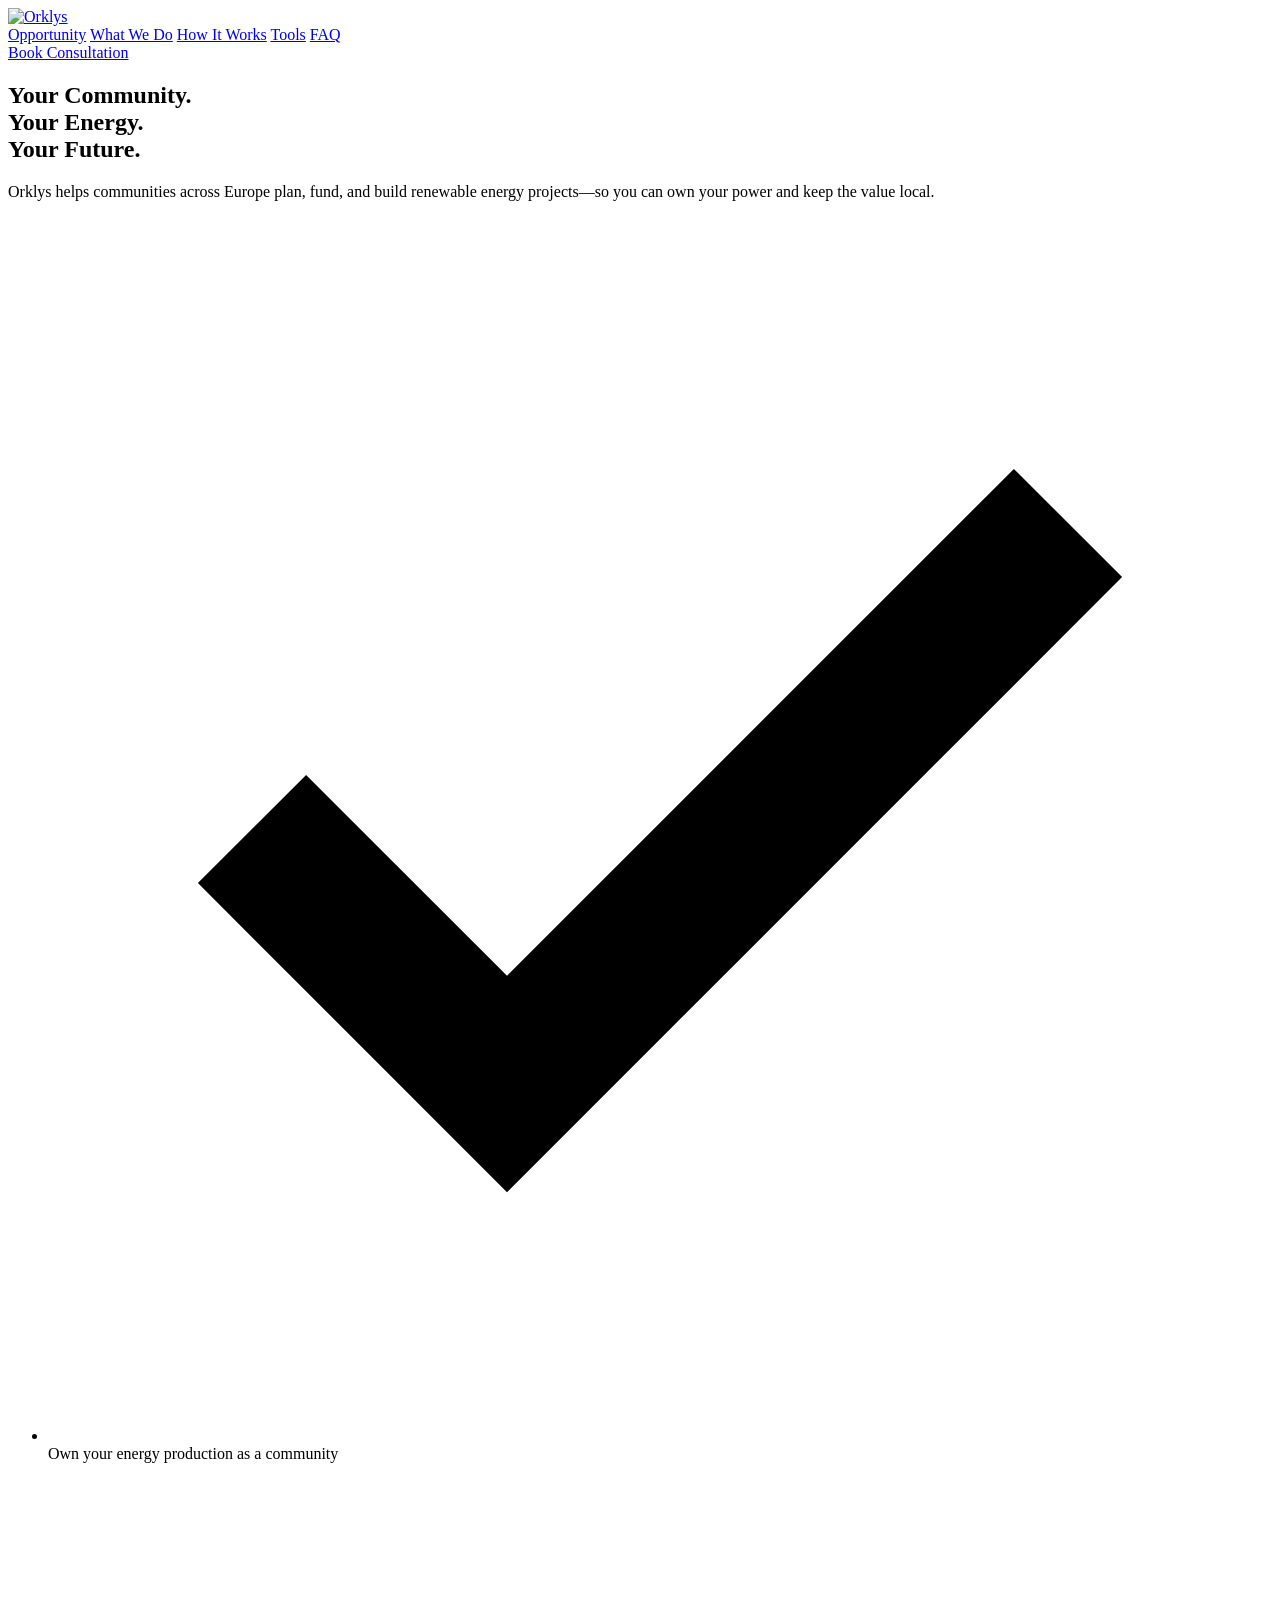
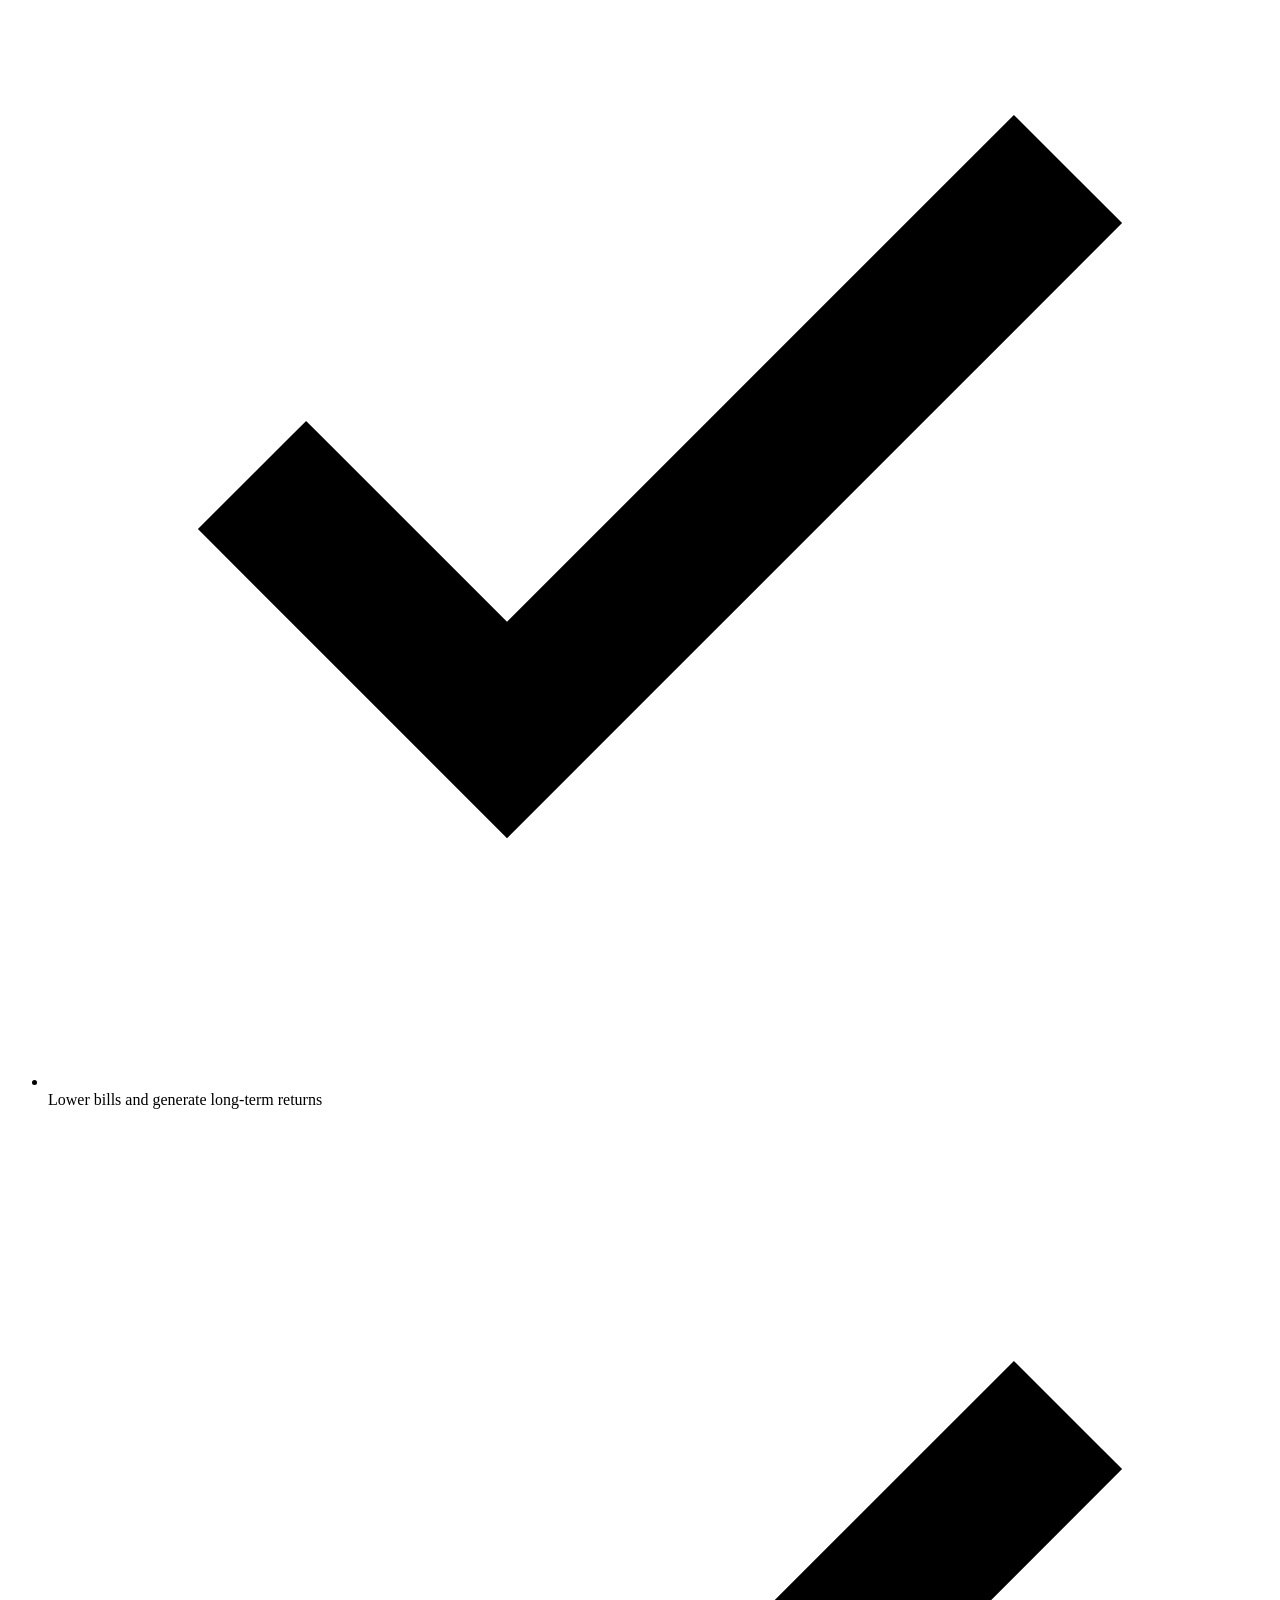
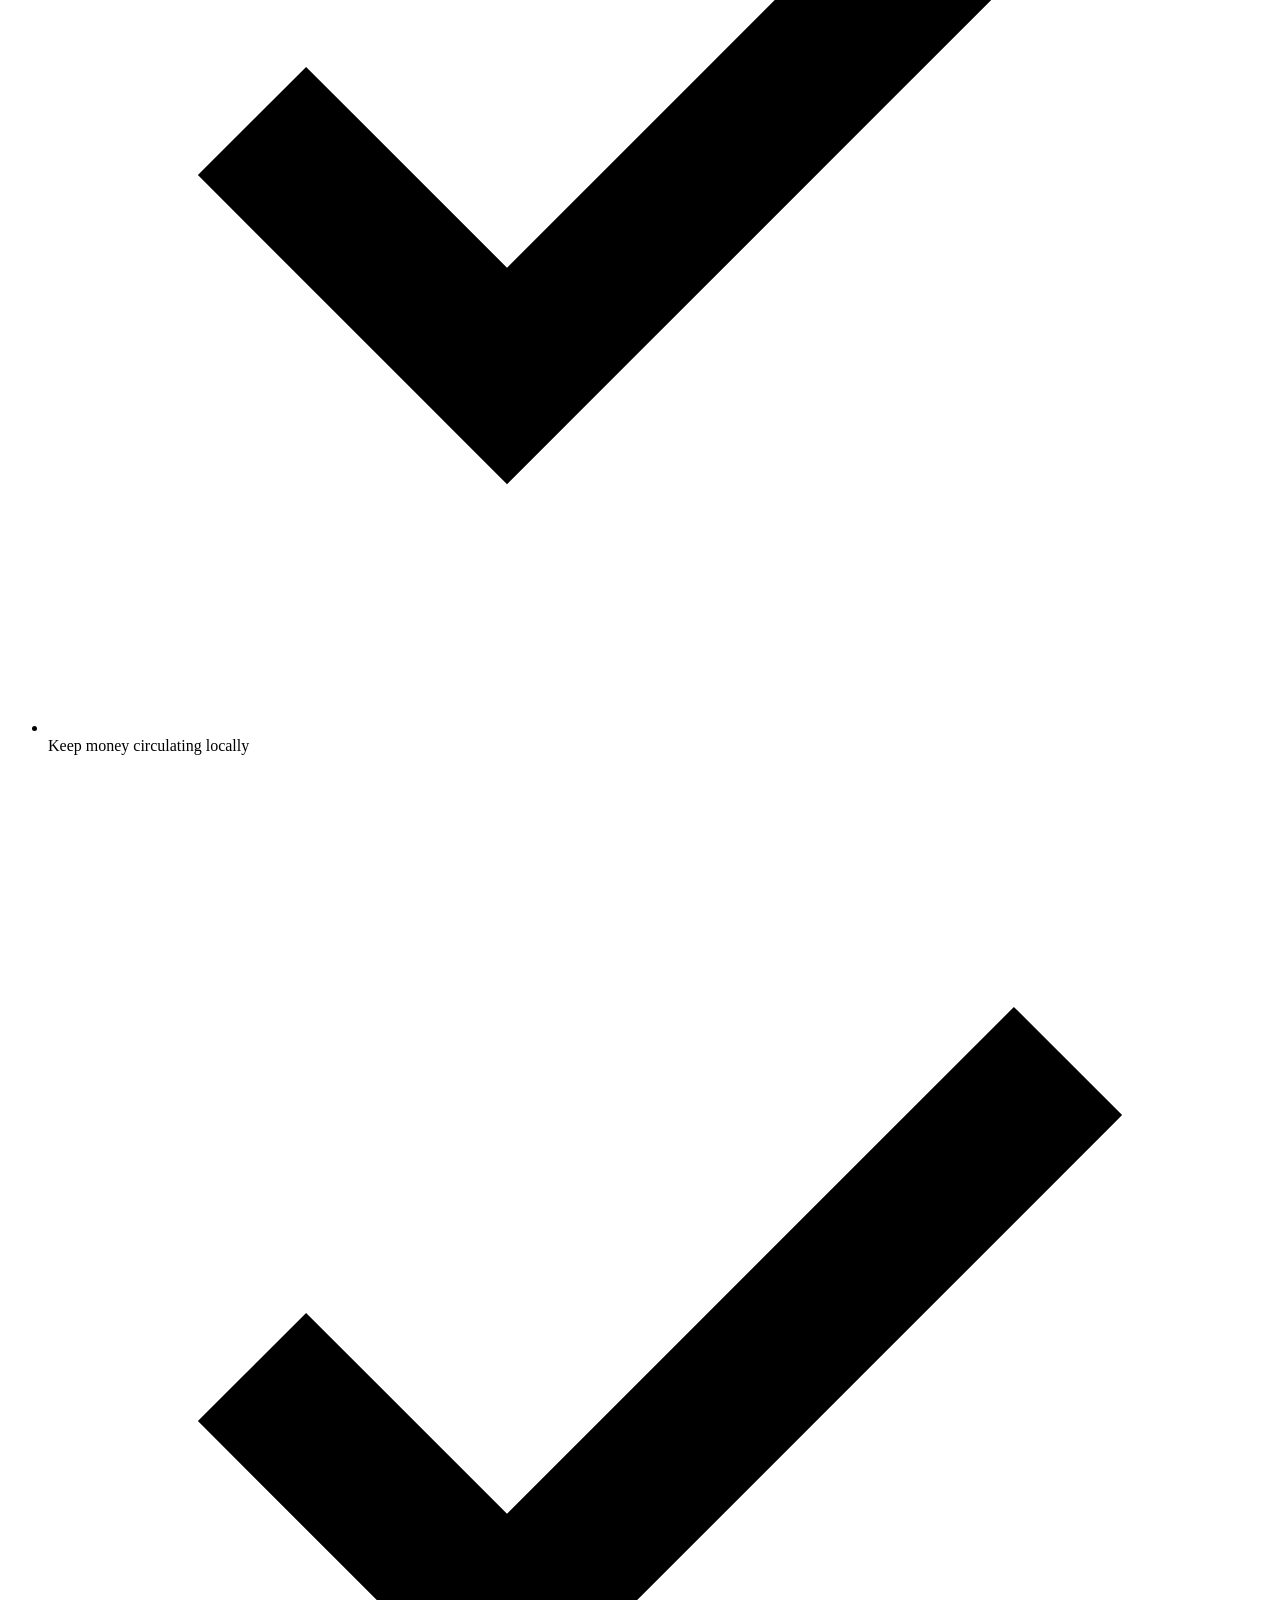
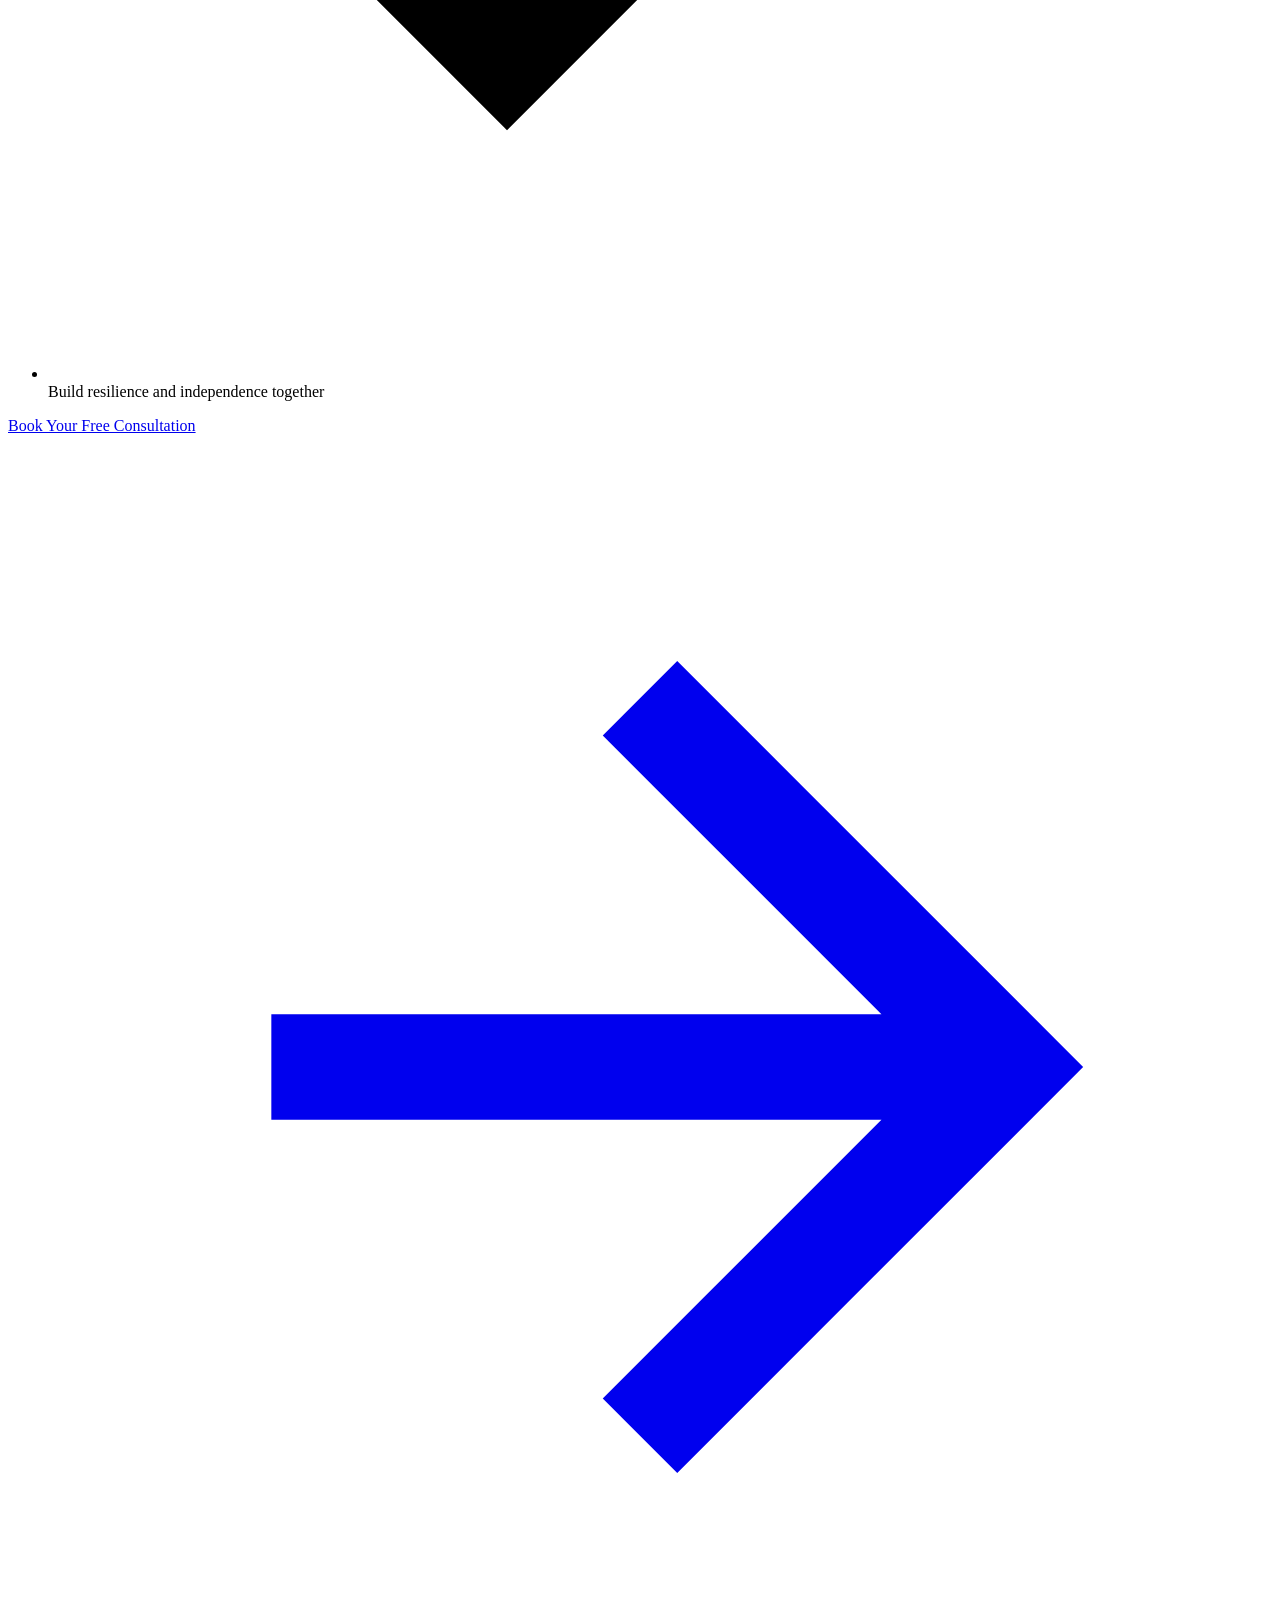
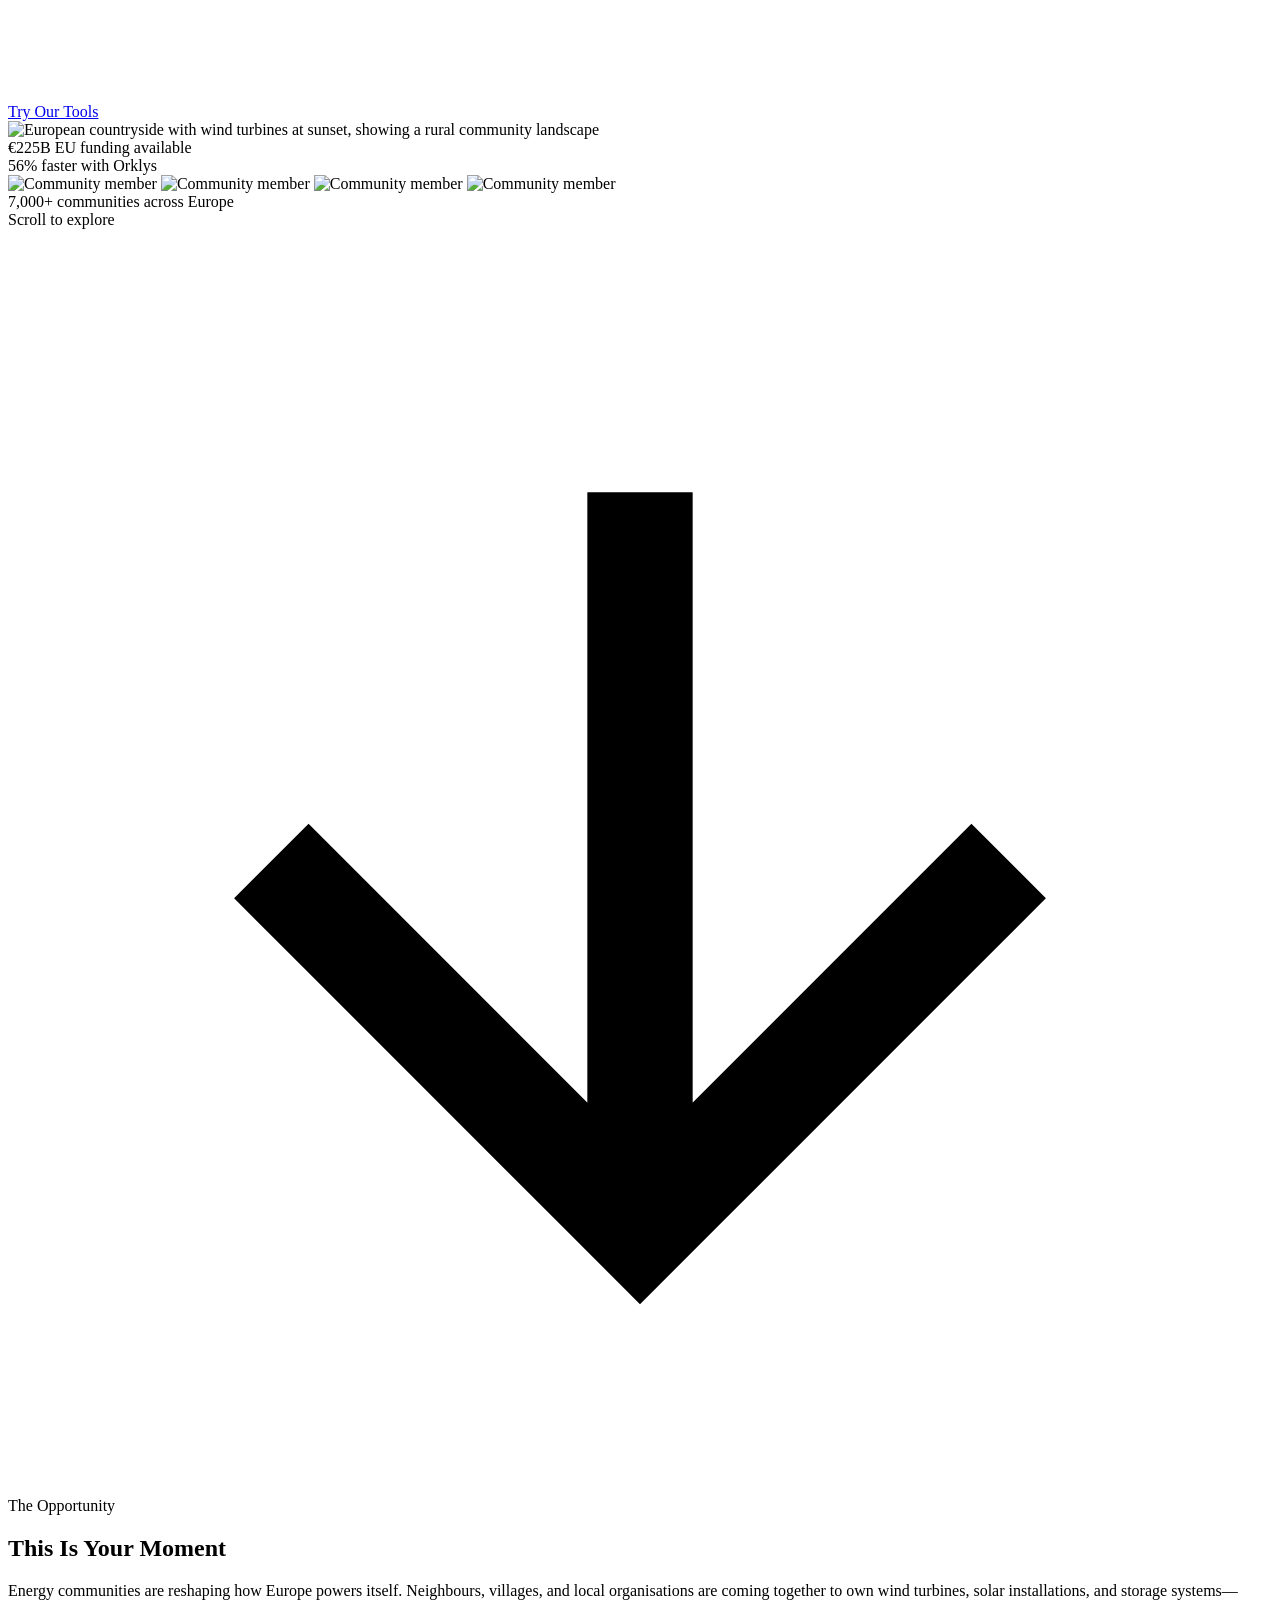
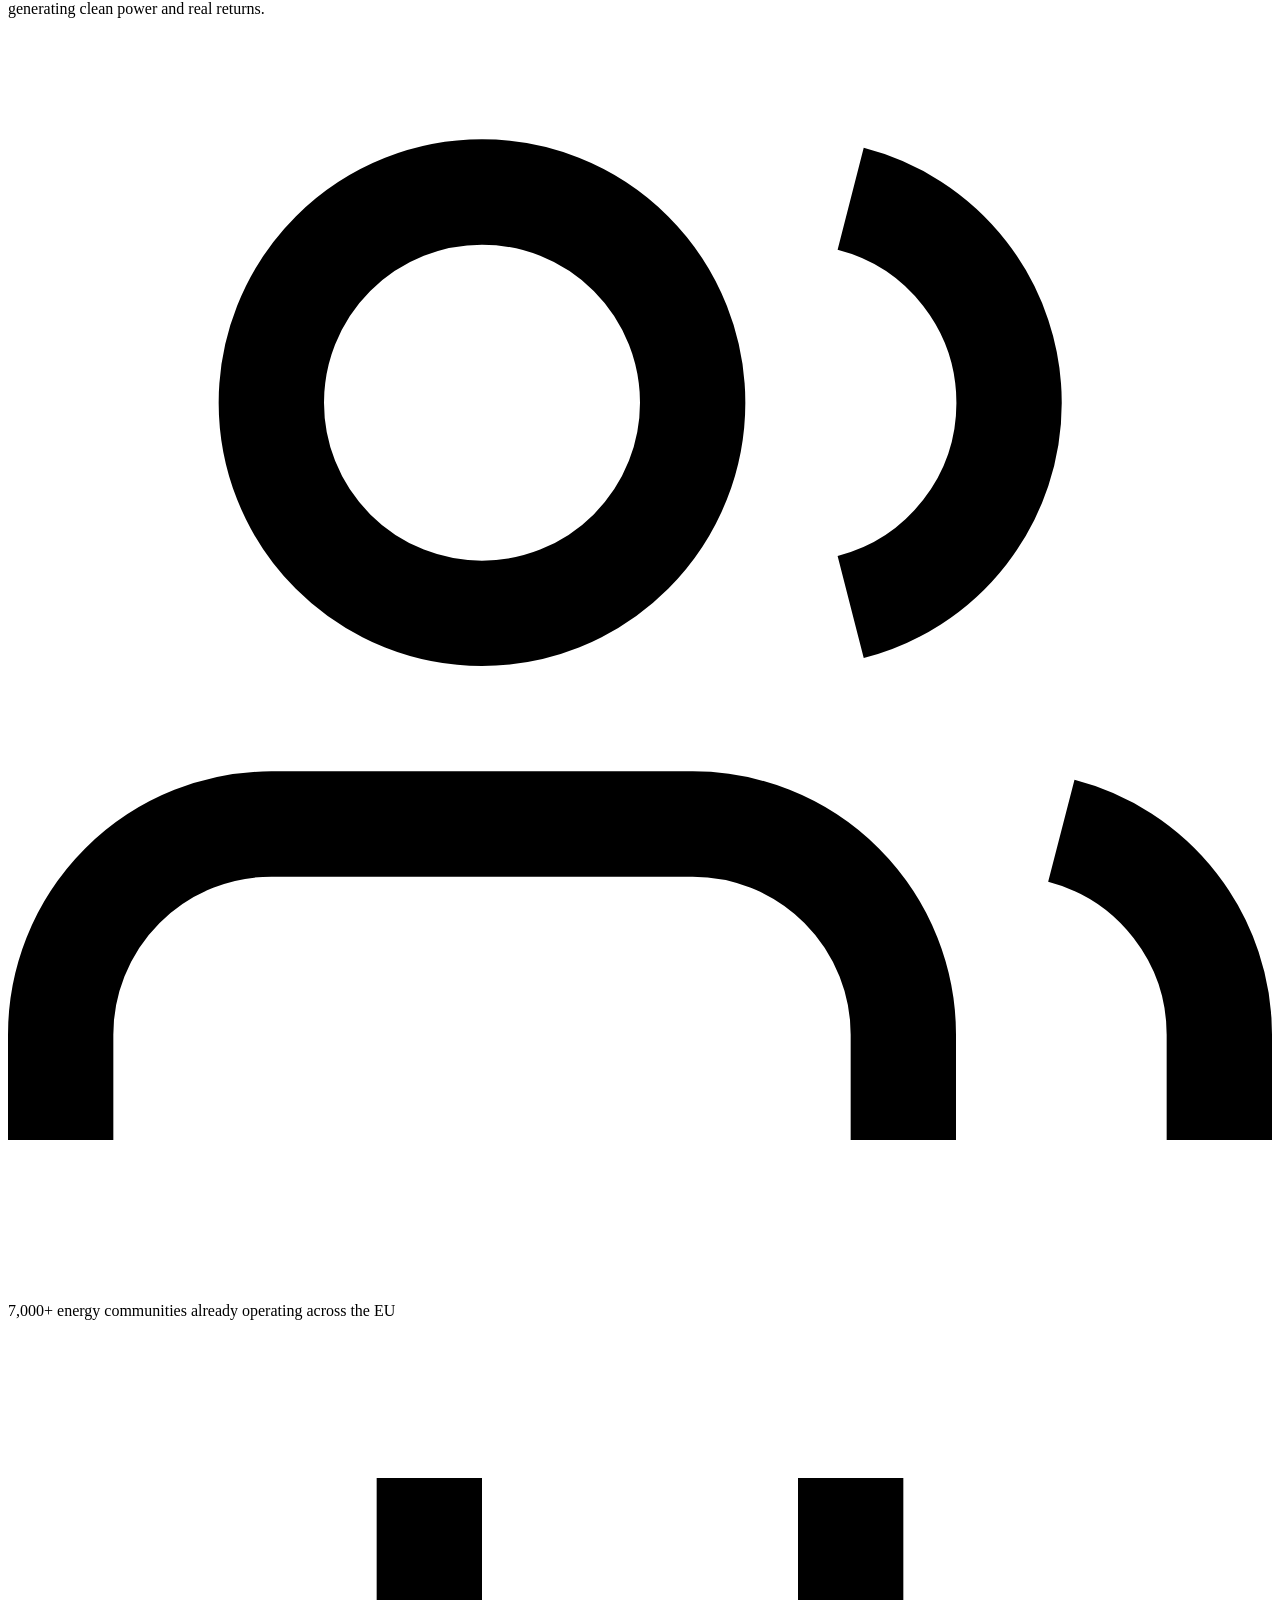
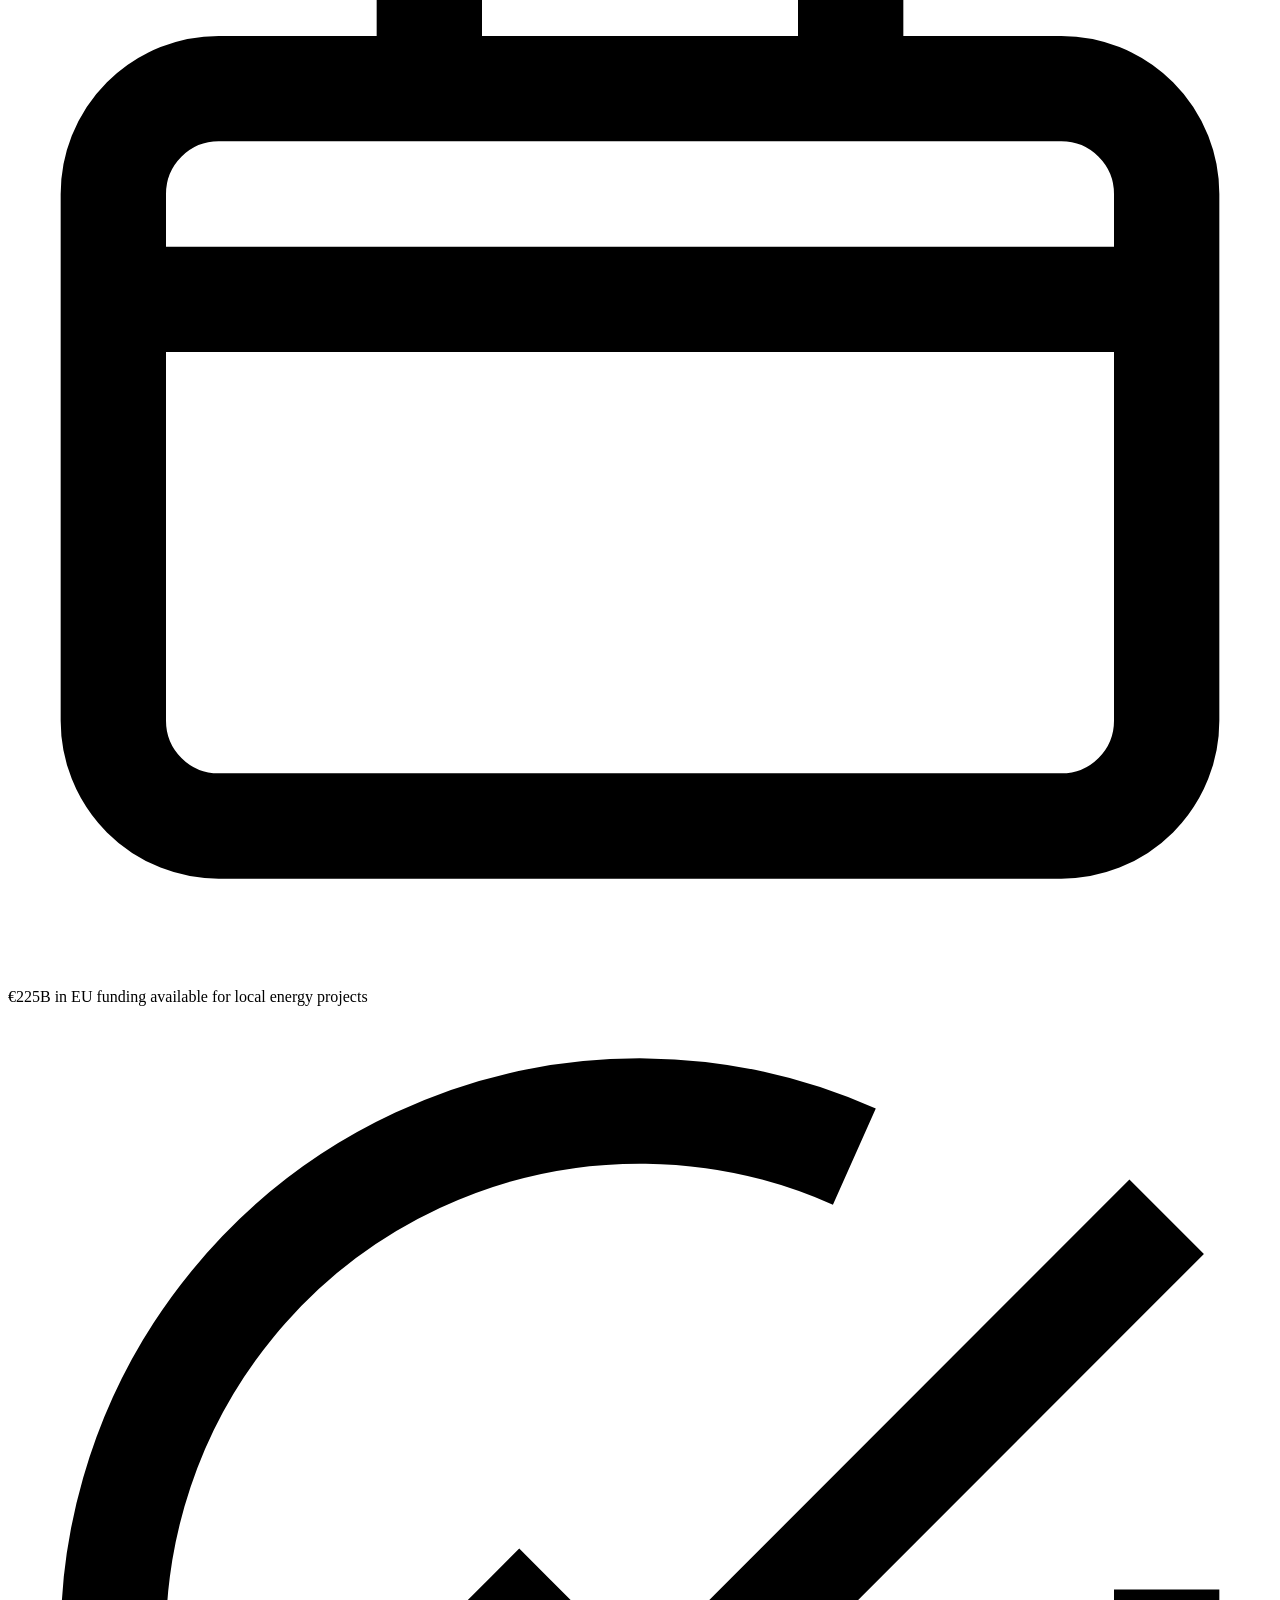
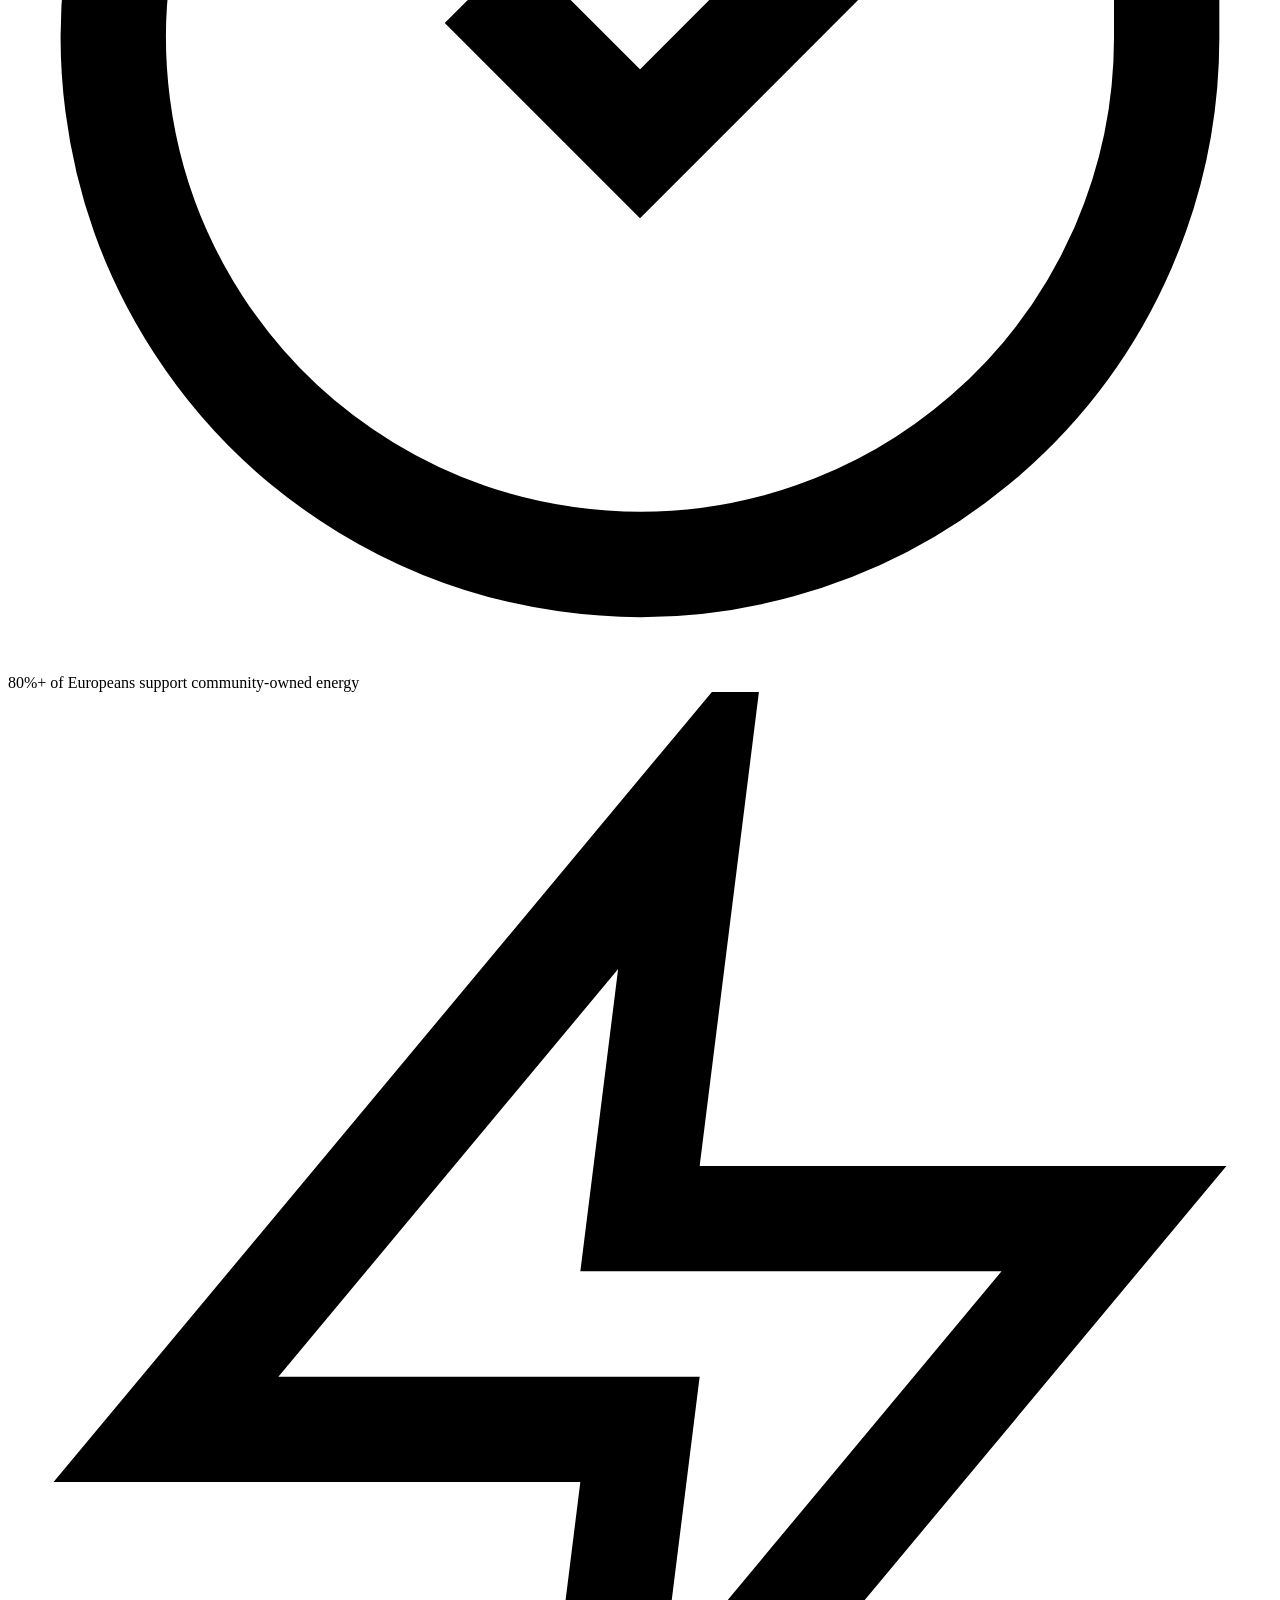
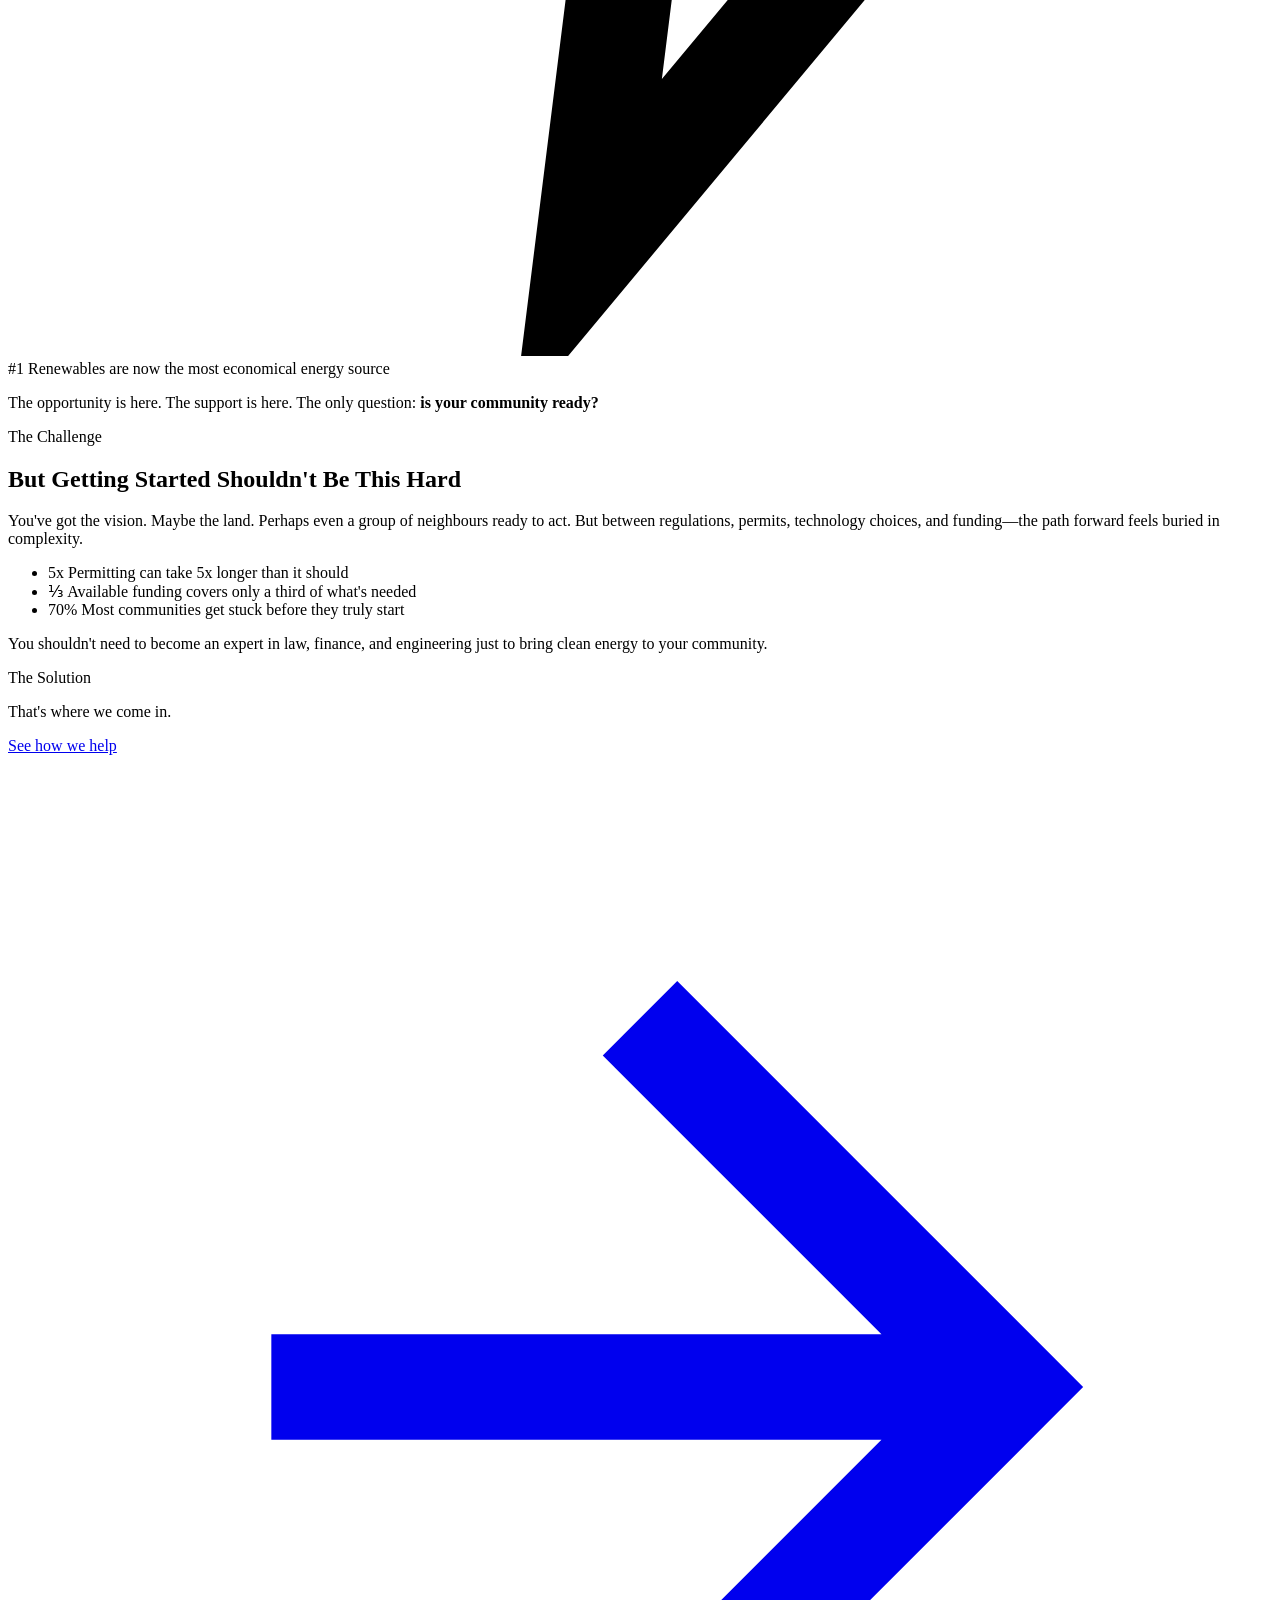
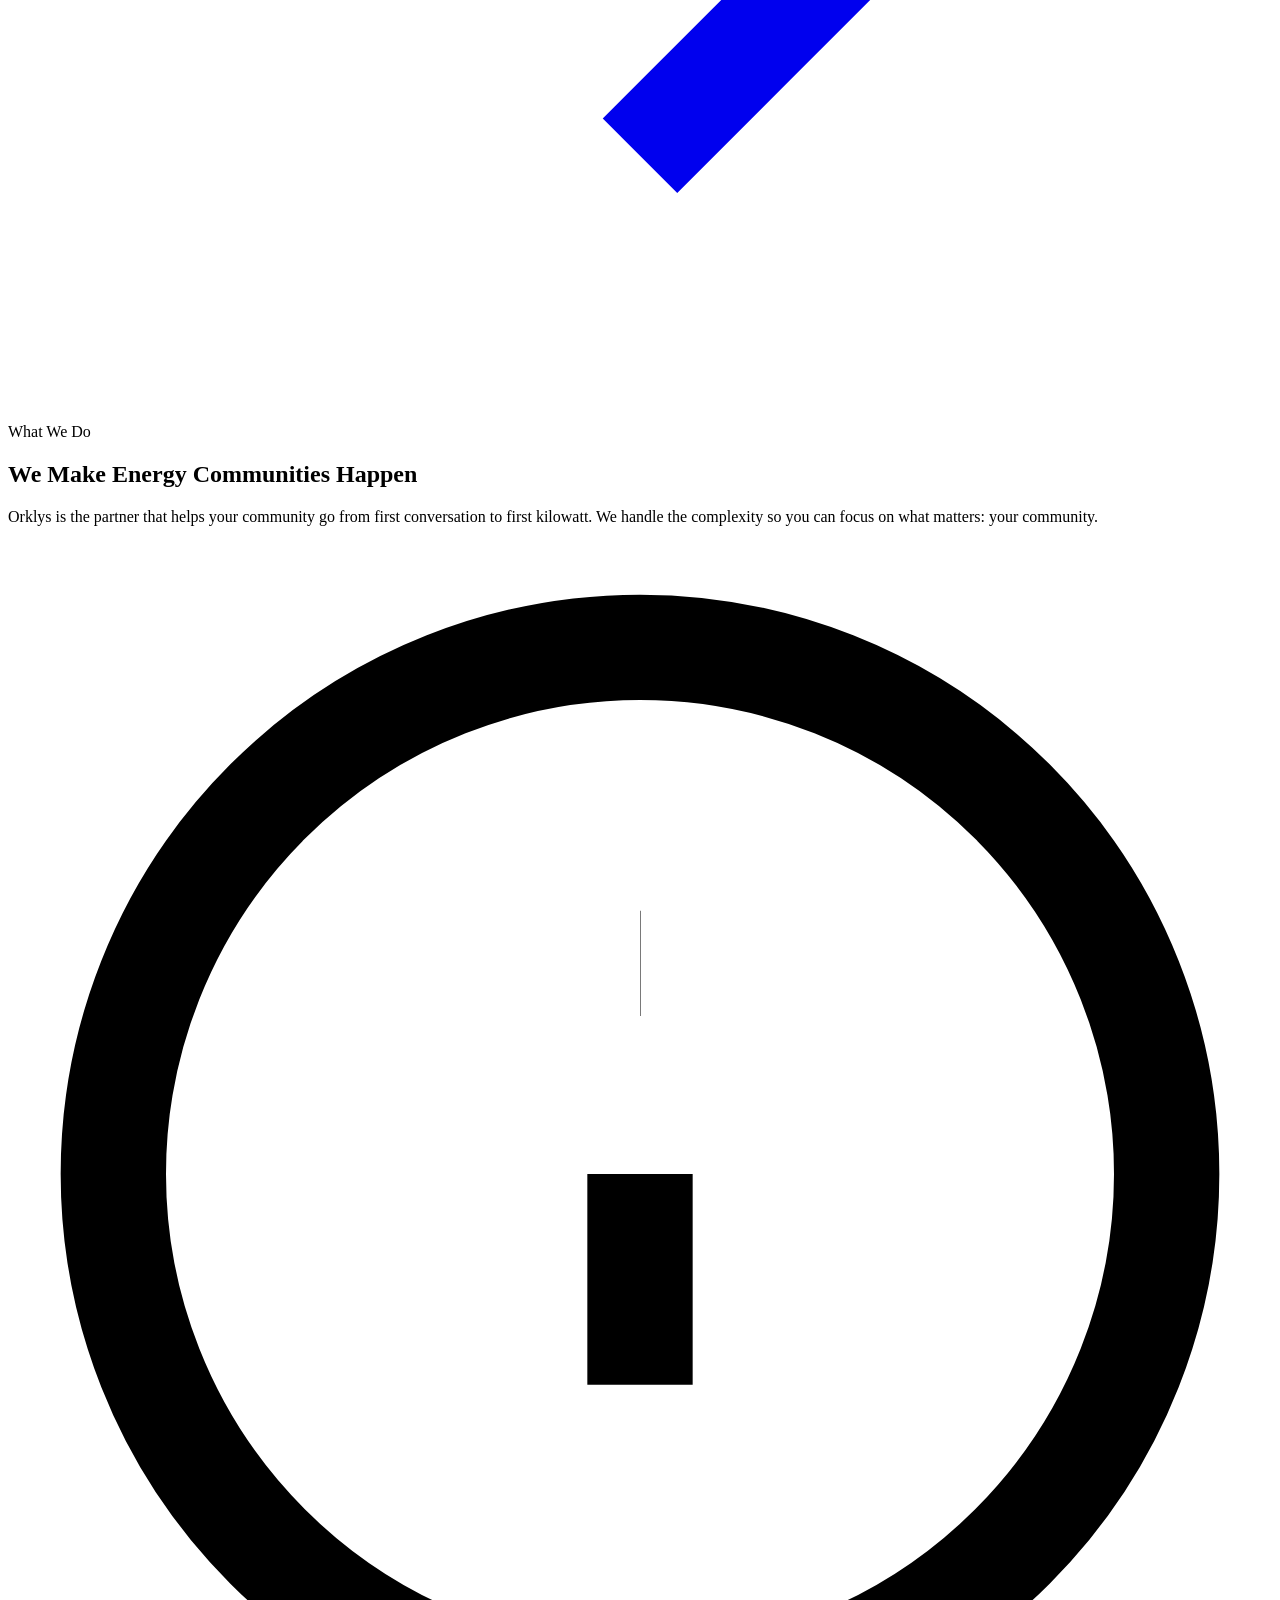
==== pages/orklys-com-v2/index.html @ ffc35c26 "Added the better hero image" ====
<!DOCTYPE html>
<html lang="en">
  <head>
    <meta charset="UTF-8" />
    <meta name="viewport" content="width=device-width, initial-scale=1.0" />
    <title>Orklys | Your Community. Your Energy. Your Future.</title>
    <meta
      name="description"
      content="Orklys helps communities across Europe plan, fund, and build renewable energy projects—so you can own your power and keep the value local."
    />
    <link rel="stylesheet" href="style.css" />
    <link rel="preconnect" href="https://fonts.googleapis.com" />
    <link rel="preconnect" href="https://fonts.gstatic.com" crossorigin />
    <link
      href="https://fonts.googleapis.com/css2?family=Space+Grotesk:wght@400;500;600;700&family=DM+Sans:wght@400;500;600;700&display=swap"
      rel="stylesheet"
    />
  </head>
  <body>
    <!-- Navigation -->
    <nav class="nav">
      <div class="nav-container">
        <a href="#" class="nav-logo">
          <img src="assets/orklys-logo.svg" alt="Orklys" class="logo-image" />
        </a>
        <div class="nav-links">
          <a href="#opportunity">Opportunity</a>
          <a href="#what-we-do">What We Do</a>
          <a href="#journey">How It Works</a>
          <a href="#tools">Tools</a>
          <a href="#faq">FAQ</a>
        </div>
        <a href="#contact" class="nav-cta">Book Consultation</a>
      </div>
    </nav>

    <!-- Hero Section -->
    <section class="hero">
      <div class="hero-container">
        <div class="hero-content">
          <h1 class="hero-title">
            Your Community.<br />
            Your Energy.<br />
            <span class="title-accent">Your Future.</span>
          </h1>

          <p class="hero-subtitle">
            Orklys helps communities across Europe plan, fund, and build
            renewable energy projects—so you can own your power and keep the
            value local.
          </p>

          <ul class="hero-benefits">
            <li>
              <svg
                class="check-icon"
                viewBox="0 0 24 24"
                fill="none"
                stroke="currentColor"
                stroke-width="3"
              >
                <polyline points="20 6 9 17 4 12" />
              </svg>
              Own your energy production as a community
            </li>
            <li>
              <svg
                class="check-icon"
                viewBox="0 0 24 24"
                fill="none"
                stroke="currentColor"
                stroke-width="3"
              >
                <polyline points="20 6 9 17 4 12" />
              </svg>
              Lower bills and generate long-term returns
            </li>
            <li>
              <svg
                class="check-icon"
                viewBox="0 0 24 24"
                fill="none"
                stroke="currentColor"
                stroke-width="3"
              >
                <polyline points="20 6 9 17 4 12" />
              </svg>
              Keep money circulating locally
            </li>
            <li>
              <svg
                class="check-icon"
                viewBox="0 0 24 24"
                fill="none"
                stroke="currentColor"
                stroke-width="3"
              >
                <polyline points="20 6 9 17 4 12" />
              </svg>
              Build resilience and independence together
            </li>
          </ul>

          <div class="hero-ctas">
            <a href="#contact" class="btn btn-primary">
              Book Your Free Consultation
              <svg
                class="btn-arrow"
                viewBox="0 0 24 24"
                fill="none"
                stroke="currentColor"
                stroke-width="2"
              >
                <path d="M5 12h14M12 5l7 7-7 7" />
              </svg>
            </a>
            <a href="#tools" class="btn btn-outline">Try Our Tools</a>
          </div>
        </div>

        <div class="hero-visual">
          <div class="hero-image-wrapper">
            <img
              src="https://images.unsplash.com/photo-1732755736478-b707bbdac6b3?w=600&h=400&fit=crop"
              alt="European countryside with wind turbines at sunset, showing a rural community landscape"
              class="hero-image"
            />
            <div class="hero-image-overlay"></div>
          </div>
          <div class="floating-stat floating-stat-1">
            <span class="floating-stat-value">€225B</span>
            <span class="floating-stat-label">EU funding available</span>
          </div>
          <div class="floating-stat floating-stat-2">
            <span class="floating-stat-value">56%</span>
            <span class="floating-stat-label">faster with Orklys</span>
          </div>
          <div class="supporter-badge">
            <div class="avatar-stack">
              <img
                src="https://images.unsplash.com/photo-1507003211169-0a1dd7228f2d?w=100&h=100&fit=crop&crop=face"
                alt="Community member"
                class="avatar"
              />
              <img
                src="https://images.unsplash.com/photo-1494790108377-be9c29b29330?w=100&h=100&fit=crop&crop=face"
                alt="Community member"
                class="avatar"
              />
              <img
                src="https://images.unsplash.com/photo-1500648767791-00dcc994a43e?w=100&h=100&fit=crop&crop=face"
                alt="Community member"
                class="avatar"
              />
              <img
                src="https://images.unsplash.com/photo-1438761681033-6461ffad8d80?w=100&h=100&fit=crop&crop=face"
                alt="Community member"
                class="avatar"
              />
            </div>
            <span class="supporter-count"
              ><span class="supporter-count-number">7,000+</span> communities
              across Europe</span
            >
          </div>
        </div>
      </div>
      <div class="hero-scroll-indicator">
        <span>Scroll to explore</span>
        <svg
          viewBox="0 0 24 24"
          fill="none"
          stroke="currentColor"
          stroke-width="2"
        >
          <path d="M12 5v14M5 12l7 7 7-7" />
        </svg>
      </div>
    </section>

    <!-- The Opportunity Section -->
    <section class="opportunity" id="opportunity">
      <div class="section-container">
        <div class="opportunity-content">
          <span class="section-badge">The Opportunity</span>
          <h2 class="section-title">This Is Your Moment</h2>
          <p class="section-intro">
            Energy communities are reshaping how Europe powers itself.
            Neighbours, villages, and local organisations are coming together to
            own wind turbines, solar installations, and storage
            systems—generating clean power and real returns.
          </p>
        </div>

        <div class="stats-grid">
          <div class="stat-card">
            <div class="stat-icon">
              <svg
                viewBox="0 0 24 24"
                fill="none"
                stroke="currentColor"
                stroke-width="2"
              >
                <path d="M17 21v-2a4 4 0 00-4-4H5a4 4 0 00-4 4v2" />
                <circle cx="9" cy="7" r="4" />
                <path d="M23 21v-2a4 4 0 00-3-3.87M16 3.13a4 4 0 010 7.75" />
              </svg>
            </div>
            <span class="stat-value">7,000+</span>
            <span class="stat-label"
              >energy communities already operating across the EU</span
            >
          </div>
          <div class="stat-card">
            <div class="stat-icon">
              <svg
                viewBox="0 0 24 24"
                fill="none"
                stroke="currentColor"
                stroke-width="2"
              >
                <rect x="2" y="7" width="20" height="14" rx="2" ry="2" />
                <path d="M16 3v4M8 3v4M2 11h20" />
              </svg>
            </div>
            <span class="stat-value">€225B</span>
            <span class="stat-label"
              >in EU funding available for local energy projects</span
            >
          </div>
          <div class="stat-card">
            <div class="stat-icon">
              <svg
                viewBox="0 0 24 24"
                fill="none"
                stroke="currentColor"
                stroke-width="2"
              >
                <path d="M22 11.08V12a10 10 0 11-5.93-9.14" />
                <polyline points="22 4 12 14.01 9 11.01" />
              </svg>
            </div>
            <span class="stat-value">80%+</span>
            <span class="stat-label"
              >of Europeans support community-owned energy</span
            >
          </div>
          <div class="stat-card">
            <div class="stat-icon">
              <svg
                viewBox="0 0 24 24"
                fill="none"
                stroke="currentColor"
                stroke-width="2"
              >
                <path d="M13 2L3 14h9l-1 8 10-12h-9l1-8z" />
              </svg>
            </div>
            <span class="stat-value">#1</span>
            <span class="stat-label"
              >Renewables are now the most economical energy source</span
            >
          </div>
        </div>

        <p class="opportunity-closing">
          The opportunity is here. The support is here. The only question:
          <strong>is your community ready?</strong>
        </p>
      </div>
    </section>

    <!-- The Challenge Section -->
    <section class="challenge">
      <div class="section-container">
        <div class="challenge-layout">
          <div class="challenge-content">
            <span class="section-badge section-badge-dark">The Challenge</span>
            <h2 class="section-title">
              But Getting Started Shouldn't Be This Hard
            </h2>
            <p class="challenge-intro">
              You've got the vision. Maybe the land. Perhaps even a group of
              neighbours ready to act. But between regulations, permits,
              technology choices, and funding—the path forward feels buried in
              complexity.
            </p>

            <ul class="challenge-list">
              <li>
                <span class="challenge-number">5x</span>
                <span class="challenge-text"
                  >Permitting can take 5x longer than it should</span
                >
              </li>
              <li>
                <span class="challenge-number">⅓</span>
                <span class="challenge-text"
                  >Available funding covers only a third of what's needed</span
                >
              </li>
              <li>
                <span class="challenge-number">70%</span>
                <span class="challenge-text"
                  >Most communities get stuck before they truly start</span
                >
              </li>
            </ul>

            <p class="challenge-empathy">
              You shouldn't need to become an expert in law, finance, and
              engineering just to bring clean energy to your community.
            </p>
          </div>

          <div class="challenge-visual">
            <div class="challenge-card">
              <div class="challenge-card-header">
                <span class="challenge-card-label">The Solution</span>
              </div>
              <p class="challenge-card-text">That's where we come in.</p>
              <a href="#what-we-do" class="btn btn-primary btn-small">
                See how we help
                <svg
                  class="btn-arrow"
                  viewBox="0 0 24 24"
                  fill="none"
                  stroke="currentColor"
                  stroke-width="2"
                >
                  <path d="M5 12h14M12 5l7 7-7 7" />
                </svg>
              </a>
            </div>
          </div>
        </div>
      </div>
    </section>

    <!-- What We Do Section -->
    <section class="what-we-do" id="what-we-do">
      <div class="section-container">
        <div class="section-header">
          <span class="section-badge">What We Do</span>
          <h2 class="section-title">We Make Energy Communities Happen</h2>
          <p class="section-intro">
            Orklys is the partner that helps your community go from first
            conversation to first kilowatt. We handle the complexity so you can
            focus on what matters: your community.
          </p>
        </div>

        <div class="value-grid">
          <div class="value-card value-card-featured">
            <div class="value-icon">
              <svg
                viewBox="0 0 24 24"
                fill="none"
                stroke="currentColor"
                stroke-width="2"
              >
                <circle cx="12" cy="12" r="10" />
                <path d="M12 16v-4M12 8h.01" />
              </svg>
            </div>
            <h3 class="value-title">Clarity</h3>
            <p class="value-description">
              Understand what's possible, what it costs, and what steps to
              take—without guesswork.
            </p>
          </div>

          <div class="value-card">
            <div class="value-icon">
              <svg
                viewBox="0 0 24 24"
                fill="none"
                stroke="currentColor"
                stroke-width="2"
              >
                <circle cx="12" cy="12" r="10" />
                <polyline points="12 6 12 12 16 14" />
              </svg>
            </div>
            <h3 class="value-title">Speed</h3>
            <p class="value-description">
              Move from plans to production <strong>56% faster</strong> with
              tools built specifically for energy communities.
            </p>
          </div>

          <div class="value-card">
            <div class="value-icon">
              <svg
                viewBox="0 0 24 24"
                fill="none"
                stroke="currentColor"
                stroke-width="2"
              >
                <rect x="2" y="4" width="20" height="16" rx="2" />
                <path d="M2 10h20" />
                <path d="M12 4v16" />
              </svg>
            </div>
            <h3 class="value-title">Funding Access</h3>
            <p class="value-description">
              Connect with grants, community investors, and financing options
              matched to your project.
            </p>
          </div>

          <div class="value-card">
            <div class="value-icon">
              <svg
                viewBox="0 0 24 24"
                fill="none"
                stroke="currentColor"
                stroke-width="2"
              >
                <path d="M17 21v-2a4 4 0 00-4-4H5a4 4 0 00-4 4v2" />
                <circle cx="9" cy="7" r="4" />
                <path d="M23 21v-2a4 4 0 00-3-3.87" />
                <path d="M16 3.13a4 4 0 010 7.75" />
              </svg>
            </div>
            <h3 class="value-title">Expert Guidance</h3>
            <p class="value-description">
              Work with specialists who've helped communities across Europe
              succeed—from planning through operation.
            </p>
          </div>

          <div class="value-card">
            <div class="value-icon">
              <svg
                viewBox="0 0 24 24"
                fill="none"
                stroke="currentColor"
                stroke-width="2"
              >
                <path d="M12 22s8-4 8-10V5l-8-3-8 3v7c0 6 8 10 8 10z" />
              </svg>
            </div>
            <h3 class="value-title">Independence</h3>
            <p class="value-description">
              Honest, independent advice. No hidden agendas. We recommend what's
              right for your project.
            </p>
          </div>
        </div>
      </div>
    </section>

    <!-- The Journey Section -->
    <section class="journey" id="journey">
      <div class="section-container">
        <div class="section-header">
          <span class="section-badge">The Journey</span>
          <h2 class="section-title">From First Idea to First Kilowatt</h2>
          <p class="section-intro">
            We guide you through every stage of building your energy community.
          </p>
        </div>

        <div class="journey-steps">
          <div class="journey-step">
            <div class="step-number">1</div>
            <div class="step-content">
              <h3 class="step-title">Define Your Vision</h3>
              <p class="step-description">
                What does energy independence look like for your community? We
                help you set clear goals and understand what's achievable.
              </p>
            </div>
          </div>

          <div class="journey-step">
            <div class="step-number">2</div>
            <div class="step-content">
              <h3 class="step-title">Design Your Project</h3>
              <p class="step-description">
                Find the right location, technology, and size. Our tools analyse
                30+ datasets to find what works for your specific situation.
              </p>
            </div>
          </div>

          <div class="journey-step">
            <div class="step-number">3</div>
            <div class="step-content">
              <h3 class="step-title">Get Legally Ready</h3>
              <p class="step-description">
                Navigate regulations with country-specific guidance. Set up the
                right structure with templates and expert support.
              </p>
            </div>
          </div>

          <div class="journey-step">
            <div class="step-number">4</div>
            <div class="step-content">
              <h3 class="step-title">Secure Funding</h3>
              <p class="step-description">
                Access grants, attract community investors, and structure
                financing. We connect you with the right sources.
              </p>
            </div>
          </div>

          <div class="journey-step">
            <div class="step-number">5</div>
            <div class="step-content">
              <h3 class="step-title">Build It</h3>
              <p class="step-description">
                Coordinate construction with trusted partners. We support you
                through installation and commissioning.
              </p>
            </div>
          </div>

          <div class="journey-step">
            <div class="step-number">6</div>
            <div class="step-content">
              <h3 class="step-title">Share the Rewards</h3>
              <p class="step-description">
                Start generating power, reducing costs, and creating value that
                stays in your community.
              </p>
            </div>
          </div>
        </div>
      </div>
    </section>

    <!-- Tools Section -->
    <section class="tools" id="tools">
      <div class="section-container">
        <div class="section-header">
          <span class="section-badge">Get Started Today</span>
          <h2 class="section-title">Free Tools to Explore Right Now</h2>
          <p class="section-intro">
            Don't wait for a meeting. Start getting answers today.
          </p>
        </div>

        <div class="tools-grid">
          <div class="tool-card">
            <div class="tool-icon">
              <svg
                viewBox="0 0 24 24"
                fill="none"
                stroke="currentColor"
                stroke-width="2"
              >
                <path
                  d="M14 2H6a2 2 0 00-2 2v16a2 2 0 002 2h12a2 2 0 002-2V8z"
                />
                <polyline points="14 2 14 8 20 8" />
                <line x1="16" y1="13" x2="8" y2="13" />
                <line x1="16" y1="17" x2="8" y2="17" />
                <polyline points="10 9 9 9 8 9" />
              </svg>
            </div>
            <h3 class="tool-title">Legal Agent</h3>
            <p class="tool-description">
              Questions about regulations, structures, or compliance? Get
              instant, country-specific answers.
            </p>
            <a href="#" class="tool-link">
              Ask a question
              <svg
                viewBox="0 0 24 24"
                fill="none"
                stroke="currentColor"
                stroke-width="2"
              >
                <path d="M5 12h14M12 5l7 7-7 7" />
              </svg>
            </a>
          </div>

          <div class="tool-card">
            <div class="tool-icon">
              <svg
                viewBox="0 0 24 24"
                fill="none"
                stroke="currentColor"
                stroke-width="2"
              >
                <path d="M21 10c0 7-9 13-9 13s-9-6-9-13a9 9 0 0118 0z" />
                <circle cx="12" cy="10" r="3" />
              </svg>
            </div>
            <h3 class="tool-title">Location Finder</h3>
            <p class="tool-description">
              Wondering where to build? Discover optimal sites using verified
              datasets for your region.
            </p>
            <a href="#" class="tool-link">
              Find locations
              <svg
                viewBox="0 0 24 24"
                fill="none"
                stroke="currentColor"
                stroke-width="2"
              >
                <path d="M5 12h14M12 5l7 7-7 7" />
              </svg>
            </a>
          </div>

          <div class="tool-card">
            <div class="tool-icon">
              <svg
                viewBox="0 0 24 24"
                fill="none"
                stroke="currentColor"
                stroke-width="2"
              >
                <path
                  d="M21 15a2 2 0 01-2 2H7l-4 4V5a2 2 0 012-2h14a2 2 0 012 2z"
                />
              </svg>
            </div>
            <h3 class="tool-title">Project Consultant</h3>
            <p class="tool-description">
              Have an idea but not sure where to start? Get a structured plan,
              step by step.
            </p>
            <a href="#" class="tool-link">
              Start your project
              <svg
                viewBox="0 0 24 24"
                fill="none"
                stroke="currentColor"
                stroke-width="2"
              >
                <path d="M5 12h14M12 5l7 7-7 7" />
              </svg>
            </a>
          </div>
        </div>
      </div>
    </section>

    <!-- Success Story Section -->
    <section class="success-story">
      <div class="section-container">
        <div class="story-layout">
          <div class="story-image">
            <img
              src="https://images.unsplash.com/photo-1548337138-e87d889cc369?w=800&h=600&fit=crop"
              alt="Danish coastal town with wind turbines"
            />
            <div class="story-location">
              <svg
                viewBox="0 0 24 24"
                fill="none"
                stroke="currentColor"
                stroke-width="2"
              >
                <path d="M21 10c0 7-9 13-9 13s-9-6-9-13a9 9 0 0118 0z" />
                <circle cx="12" cy="10" r="3" />
              </svg>
              Thyboron, Denmark
            </div>
          </div>

          <div class="story-content">
            <span class="section-badge section-badge-light">Success Story</span>
            <h2 class="story-title">What's Possible When Communities Lead</h2>

            <p class="story-text">
              In a small coastal town of 2,800 people, neighbours came together
              with a bold idea: build one of Europe's largest community-owned
              wind turbines.
            </p>

            <div class="story-stats">
              <div class="story-stat">
                <span class="story-stat-value">€22.8M</span>
                <span class="story-stat-label">raised locally</span>
              </div>
              <div class="story-stat">
                <span class="story-stat-value">15 MW</span>
                <span class="story-stat-label">turbine capacity</span>
              </div>
              <div class="story-stat">
                <span class="story-stat-value">5</span>
                <span class="story-stat-label">successful projects</span>
              </div>
            </div>

            <p class="story-text">
              The energy they generate? It stays in Thyboron. The returns? They
              go to the people who live there.
            </p>

            <p class="story-closing">
              This is what happens when a community decides to own its energy
              future.
            </p>
          </div>
        </div>
      </div>
    </section>

    <!-- Why Orklys Section -->
    <section class="why-orklys" id="why">
      <div class="section-container">
        <div class="section-header">
          <span class="section-badge">Why Orklys</span>
          <h2 class="section-title">Why Communities Work With Us</h2>
        </div>

        <div class="why-grid">
          <div class="why-item">
            <div class="why-icon">
              <svg
                viewBox="0 0 24 24"
                fill="none"
                stroke="currentColor"
                stroke-width="2"
              >
                <path d="M3 9l9-7 9 7v11a2 2 0 01-2 2H5a2 2 0 01-2-2z" />
                <polyline points="9 22 9 12 15 12 15 22" />
              </svg>
            </div>
            <h3 class="why-title">We exist for energy communities</h3>
            <p class="why-description">
              The only platform in the EU built exclusively for community
              energy. Not a side project. Not an afterthought.
            </p>
          </div>

          <div class="why-item">
            <div class="why-icon">
              <svg
                viewBox="0 0 24 24"
                fill="none"
                stroke="currentColor"
                stroke-width="2"
              >
                <polygon points="13 2 3 14 12 14 11 22 21 10 12 10 13 2" />
              </svg>
            </div>
            <h3 class="why-title">We move fast</h3>
            <p class="why-description">
              Our tools cut planning time by 56%. Less waiting, more building.
            </p>
          </div>

          <div class="why-item">
            <div class="why-icon">
              <svg
                viewBox="0 0 24 24"
                fill="none"
                stroke="currentColor"
                stroke-width="2"
              >
                <ellipse cx="12" cy="5" rx="9" ry="3" />
                <path d="M21 12c0 1.66-4 3-9 3s-9-1.34-9-3" />
                <path d="M3 5v14c0 1.66 4 3 9 3s9-1.34 9-3V5" />
              </svg>
            </div>
            <h3 class="why-title">We bring the data</h3>
            <p class="why-description">
              30+ verified datasets for location, legal, and financial analysis.
              Information you won't find elsewhere.
            </p>
          </div>

          <div class="why-item">
            <div class="why-icon">
              <svg
                viewBox="0 0 24 24"
                fill="none"
                stroke="currentColor"
                stroke-width="2"
              >
                <path d="M12 22s8-4 8-10V5l-8-3-8 3v7c0 6 8 10 8 10z" />
                <path d="M9 12l2 2 4-4" />
              </svg>
            </div>
            <h3 class="why-title">We're independent</h3>
            <p class="why-description">
              No products to push. No hidden partnerships. We recommend what's
              right for your project.
            </p>
          </div>

          <div class="why-item">
            <div class="why-icon">
              <svg
                viewBox="0 0 24 24"
                fill="none"
                stroke="currentColor"
                stroke-width="2"
              >
                <circle cx="12" cy="12" r="10" />
                <path d="M8 14s1.5 2 4 2 4-2 4-2" />
                <line x1="9" y1="9" x2="9.01" y2="9" />
                <line x1="15" y1="9" x2="15.01" y2="9" />
              </svg>
            </div>
            <h3 class="why-title">We stay with you</h3>
            <p class="why-description">
              From first conversation to operational project. End-to-end
              support, not just software.
            </p>
          </div>
        </div>
      </div>
    </section>

    <!-- Partners Section -->
    <section class="partners">
      <div class="section-container">
        <span class="partners-label">Trusted By</span>
        <div class="partners-logos">
          <div class="partner-placeholder">Aarhus University</div>
          <div class="partner-placeholder">DTU</div>
          <div class="partner-placeholder">Partner Logo</div>
          <div class="partner-placeholder">Partner Logo</div>
        </div>
      </div>
    </section>

    <!-- FAQ Section -->
    <section class="faq" id="faq">
      <div class="section-container">
        <div class="section-header">
          <span class="section-badge">Questions</span>
          <h2 class="section-title">Common Questions</h2>
        </div>

        <div class="faq-list">
          <div class="faq-item">
            <button class="faq-question">
              <span>"We're just getting started—is it too early?"</span>
              <svg
                class="faq-icon"
                viewBox="0 0 24 24"
                fill="none"
                stroke="currentColor"
                stroke-width="2"
              >
                <path d="M12 5v14M5 12h14" />
              </svg>
            </button>
            <div class="faq-answer">
              <p>
                Most communities we work with are exactly where you are. A
                conversation helps you understand what's possible and what to do
                first.
              </p>
            </div>
          </div>

          <div class="faq-item">
            <button class="faq-question">
              <span>"We don't have technical expertise."</span>
              <svg
                class="faq-icon"
                viewBox="0 0 24 24"
                fill="none"
                stroke="currentColor"
                stroke-width="2"
              >
                <path d="M12 5v14M5 12h14" />
              </svg>
            </button>
            <div class="faq-answer">
              <p>
                You don't need it. That's what we provide—the technical, legal,
                and financial knowledge so you can focus on your community.
              </p>
            </div>
          </div>

          <div class="faq-item">
            <button class="faq-question">
              <span>"What does it cost?"</span>
              <svg
                class="faq-icon"
                viewBox="0 0 24 24"
                fill="none"
                stroke="currentColor"
                stroke-width="2"
              >
                <path d="M12 5v14M5 12h14" />
              </svg>
            </button>
            <div class="faq-answer">
              <p>
                Your first consultation is free. We'll discuss your situation
                and you'll understand any costs before committing to anything.
              </p>
            </div>
          </div>

          <div class="faq-item">
            <button class="faq-question">
              <span>"How do we know which technology is right?"</span>
              <svg
                class="faq-icon"
                viewBox="0 0 24 24"
                fill="none"
                stroke="currentColor"
                stroke-width="2"
              >
                <path d="M12 5v14M5 12h14" />
              </svg>
            </button>
            <div class="faq-answer">
              <p>
                That's what our tools and team help you figure out. We analyse
                your location, goals, and resources to recommend what fits.
              </p>
            </div>
          </div>

          <div class="faq-item">
            <button class="faq-question">
              <span>"Is this only for big projects?"</span>
              <svg
                class="faq-icon"
                viewBox="0 0 24 24"
                fill="none"
                stroke="currentColor"
                stroke-width="2"
              >
                <path d="M12 5v14M5 12h14" />
              </svg>
            </button>
            <div class="faq-answer">
              <p>
                We work with communities of all sizes—from small neighbourhood
                solar to multi-megawatt wind installations.
              </p>
            </div>
          </div>
        </div>
      </div>
    </section>

    <!-- Values Section -->
    <section class="values">
      <div class="section-container">
        <div class="section-header">
          <span class="section-badge">Our Values</span>
          <h2 class="section-title">What We Believe</h2>
        </div>

        <div class="values-grid">
          <div class="value-item">
            <h3 class="value-item-title">Trust</h3>
            <p class="value-item-description">
              Even though we write algorithms, trust and relationships are at
              the heart of our work.
            </p>
          </div>

          <div class="value-item">
            <h3 class="value-item-title">AI First</h3>
            <p class="value-item-description">
              We're revolutionising how renewable energy projects get built.
              Faster, simpler, and ready to compete.
            </p>
          </div>

          <div class="value-item">
            <h3 class="value-item-title">Simplicity</h3>
            <p class="value-item-description">
              Developing renewable energy projects is complex. We make it
              simple.
            </p>
          </div>

          <div class="value-item">
            <h3 class="value-item-title">Transparency</h3>
            <p class="value-item-description">
              We believe in open communication and clear processes. No hidden
              agendas.
            </p>
          </div>

          <div class="value-item">
            <h3 class="value-item-title">Equity</h3>
            <p class="value-item-description">
              We believe renewable energy should be accessible to everyone. No
              matter where you are.
            </p>
          </div>
        </div>
      </div>
    </section>

    <!-- Final CTA Section -->
    <section class="final-cta" id="contact">
      <div class="cta-background">
        <img
          src="https://images.unsplash.com/photo-1509391366360-2e959784a276?w=1600&h=800&fit=crop"
          alt="Solar panels at sunset"
        />
      </div>
      <div class="section-container">
        <div class="cta-content">
          <h2 class="cta-title">
            Ready to Build Your Community's Energy Future?
          </h2>
          <p class="cta-subtitle">
            Thousands of communities across Europe are taking control of their
            energy. Yours could be next.
          </p>
          <p class="cta-hook">It starts with a conversation.</p>

          <div class="cta-buttons">
            <a href="#" class="btn btn-light">
              Book Your Free Consultation
              <svg
                class="btn-arrow"
                viewBox="0 0 24 24"
                fill="none"
                stroke="currentColor"
                stroke-width="2"
              >
                <path d="M5 12h14M12 5l7 7-7 7" />
              </svg>
            </a>
          </div>

          <div class="cta-tools">
            <span>Or start exploring:</span>
            <div class="cta-tool-links">
              <a href="#">Legal Agent</a>
              <a href="#">Location Finder</a>
              <a href="#">Project Consultant</a>
            </div>
          </div>
        </div>
      </div>
    </section>

    <!-- Footer -->
    <footer class="footer">
      <div class="footer-container">
        <div class="footer-main">
          <div class="footer-brand">
            <a href="#" class="footer-logo">
              <img
                src="assets/orklys-logo.svg"
                alt="Orklys"
                class="logo-image footer-logo-image"
              />
            </a>
            <p class="footer-tagline">
              Empowering communities to own their energy future.
            </p>
          </div>

          <div class="footer-links">
            <div class="footer-column">
              <h4>Platform</h4>
              <a href="#">Legal Agent</a>
              <a href="#">Location Finder</a>
              <a href="#">Project Consultant</a>
            </div>
            <div class="footer-column">
              <h4>Company</h4>
              <a href="#">About Us</a>
              <a href="#">Articles</a>
              <a href="#">Contact</a>
            </div>
            <div class="footer-column">
              <h4>Legal</h4>
              <a href="#">Terms of Service</a>
              <a href="#">Privacy Policy</a>
              <a href="#">Cookie Policy</a>
            </div>
          </div>
        </div>

        <div class="footer-bottom">
          <p class="footer-disclaimer">
            <strong>Risk Awareness:</strong> All investments involve risk. Past
            performance does not guarantee future results. Energy project
            returns depend on many factors including weather, regulations, and
            market conditions.
          </p>
          <div class="footer-meta">
            <p>&copy; 2025 Orklys. All rights reserved.</p>
            <div class="footer-language">
              <button class="language-btn">
                <svg
                  viewBox="0 0 24 24"
                  fill="none"
                  stroke="currentColor"
                  stroke-width="2"
                >
                  <circle cx="12" cy="12" r="10" />
                  <path
                    d="M2 12h20M12 2a15.3 15.3 0 014 10 15.3 15.3 0 01-4 10 15.3 15.3 0 01-4-10 15.3 15.3 0 014-10z"
                  />
                </svg>
                English
              </button>
            </div>
          </div>
        </div>
      </div>
    </footer>

    <script>
      // FAQ Accordion
      document.querySelectorAll(".faq-question").forEach((button) => {
        button.addEventListener("click", () => {
          const item = button.parentElement;
          const isOpen = item.classList.contains("open");

          // Close all items
          document
            .querySelectorAll(".faq-item")
            .forEach((i) => i.classList.remove("open"));

          // Open clicked item if it wasn't open
          if (!isOpen) {
            item.classList.add("open");
          }
        });
      });

      // Smooth scroll for anchor links
      document.querySelectorAll('a[href^="#"]').forEach((anchor) => {
        anchor.addEventListener("click", function (e) {
          e.preventDefault();
          const target = document.querySelector(this.getAttribute("href"));
          if (target) {
            target.scrollIntoView({
              behavior: "smooth",
              block: "start",
            });
          }
        });
      });

      // Navbar background on scroll
      const nav = document.querySelector(".nav");
      window.addEventListener("scroll", () => {
        if (window.scrollY > 50) {
          nav.classList.add("scrolled");
        } else {
          nav.classList.remove("scrolled");
        }
      });

      // Animate elements on scroll
      const observerOptions = {
        threshold: 0.1,
        rootMargin: "0px 0px -50px 0px",
      };

      const observer = new IntersectionObserver((entries) => {
        entries.forEach((entry) => {
          if (entry.isIntersecting) {
            entry.target.classList.add("animate-in");
          }
        });
      }, observerOptions);

      document
        .querySelectorAll(
          ".stat-card, .value-card, .tool-card, .journey-step, .why-item, .value-item"
        )
        .forEach((el) => {
          observer.observe(el);
        });
    </script>
  </body>
</html>
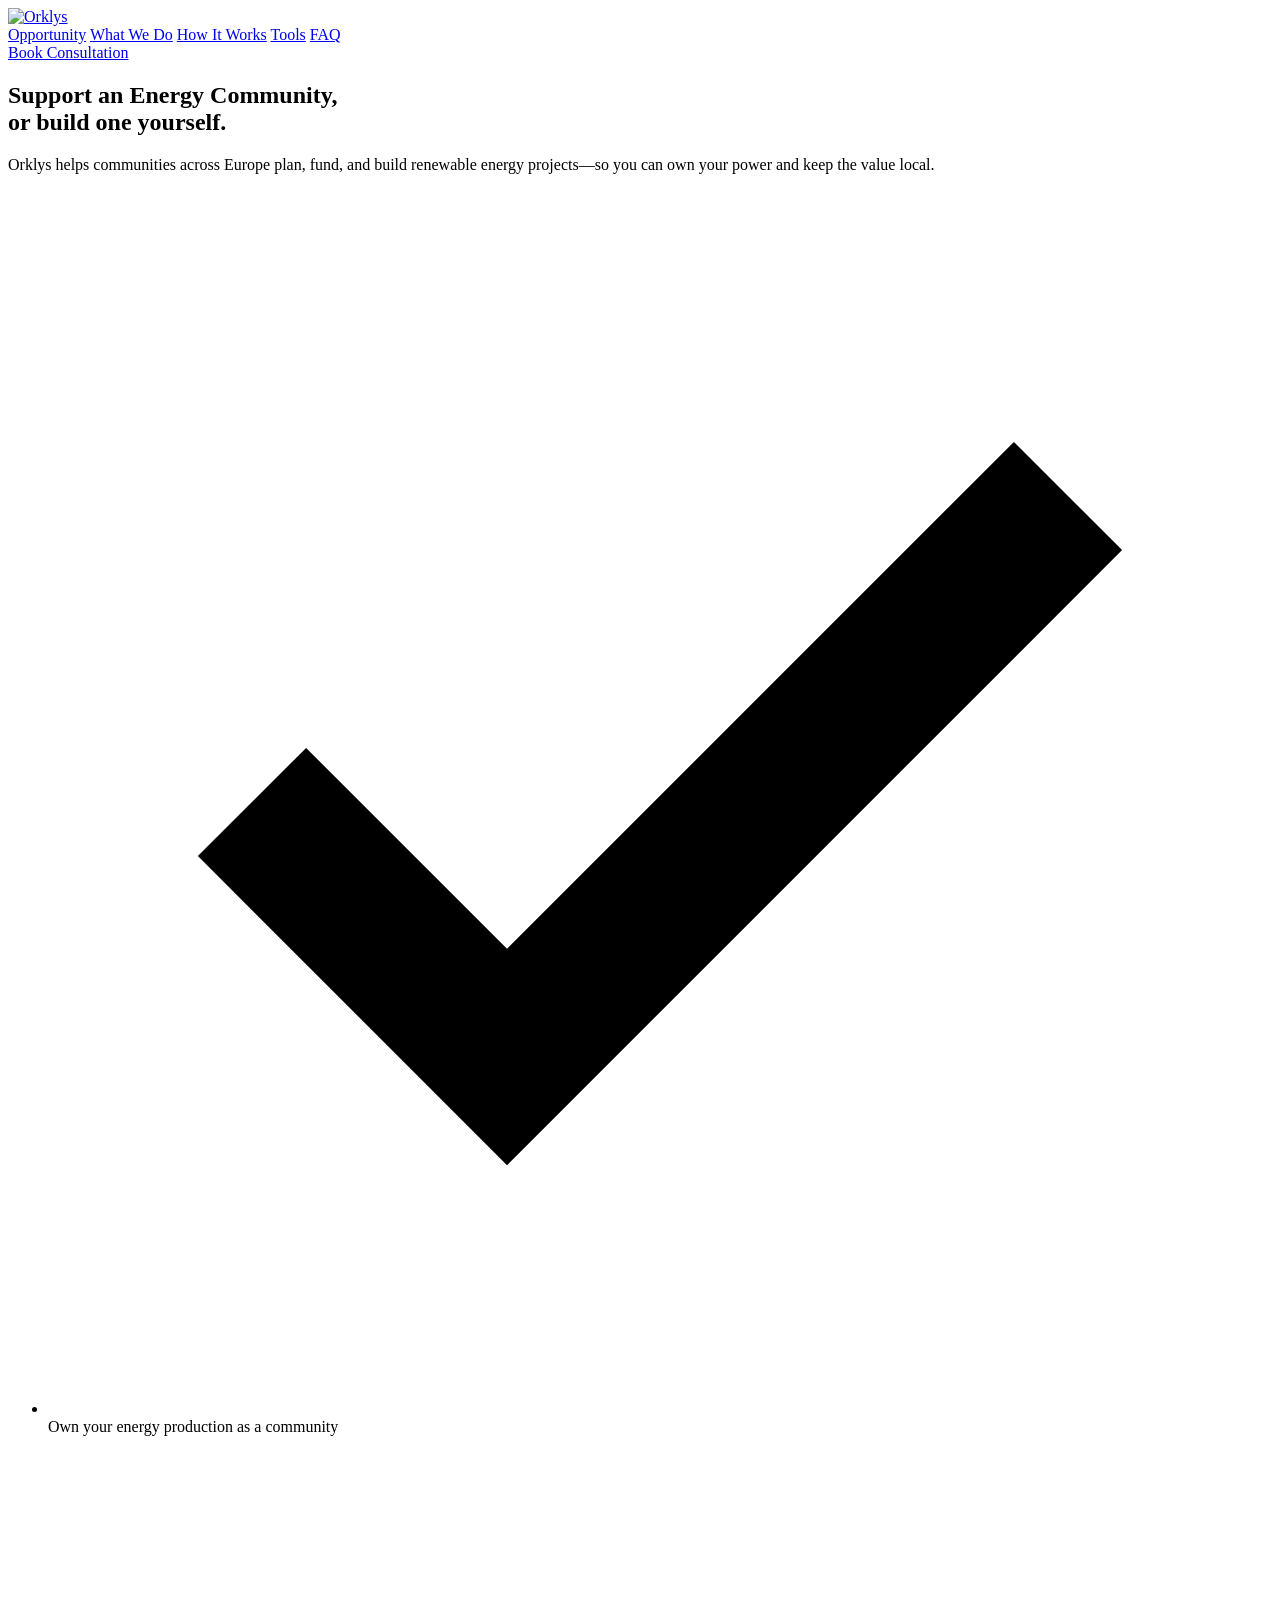
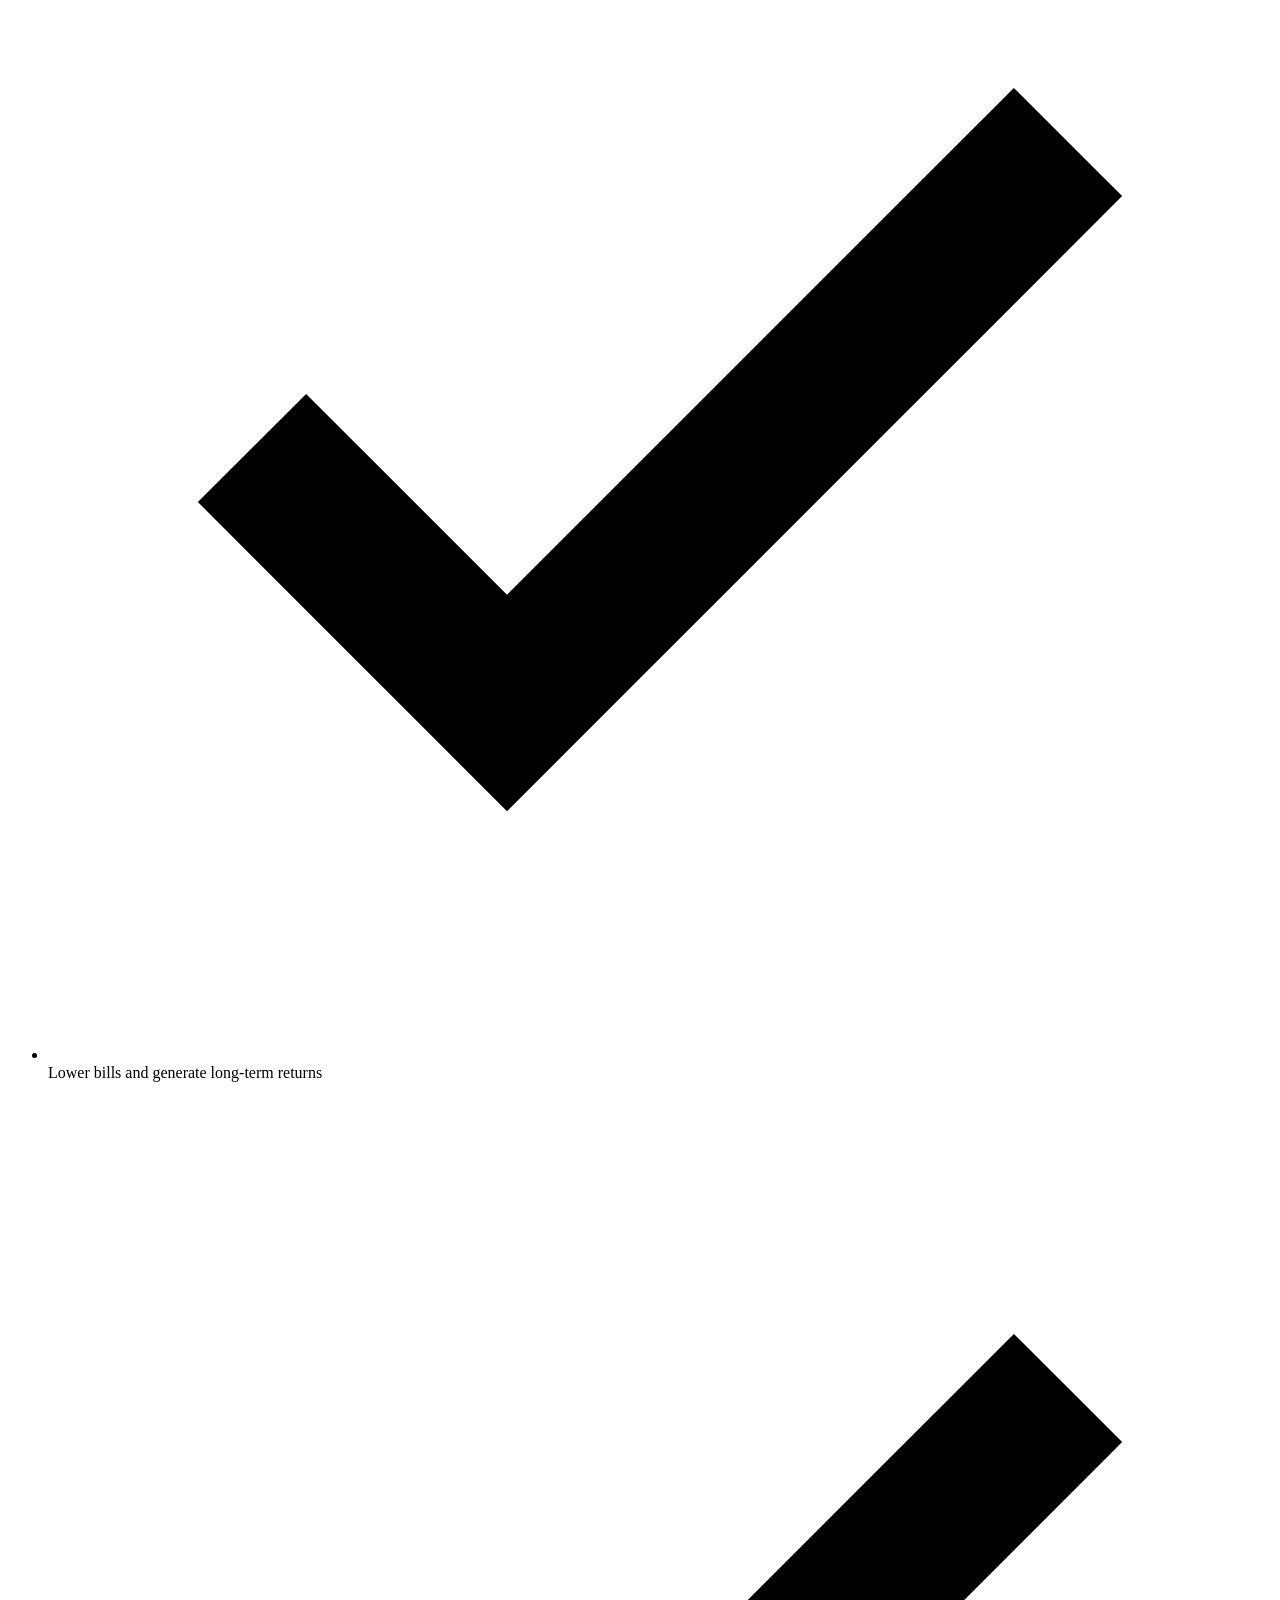
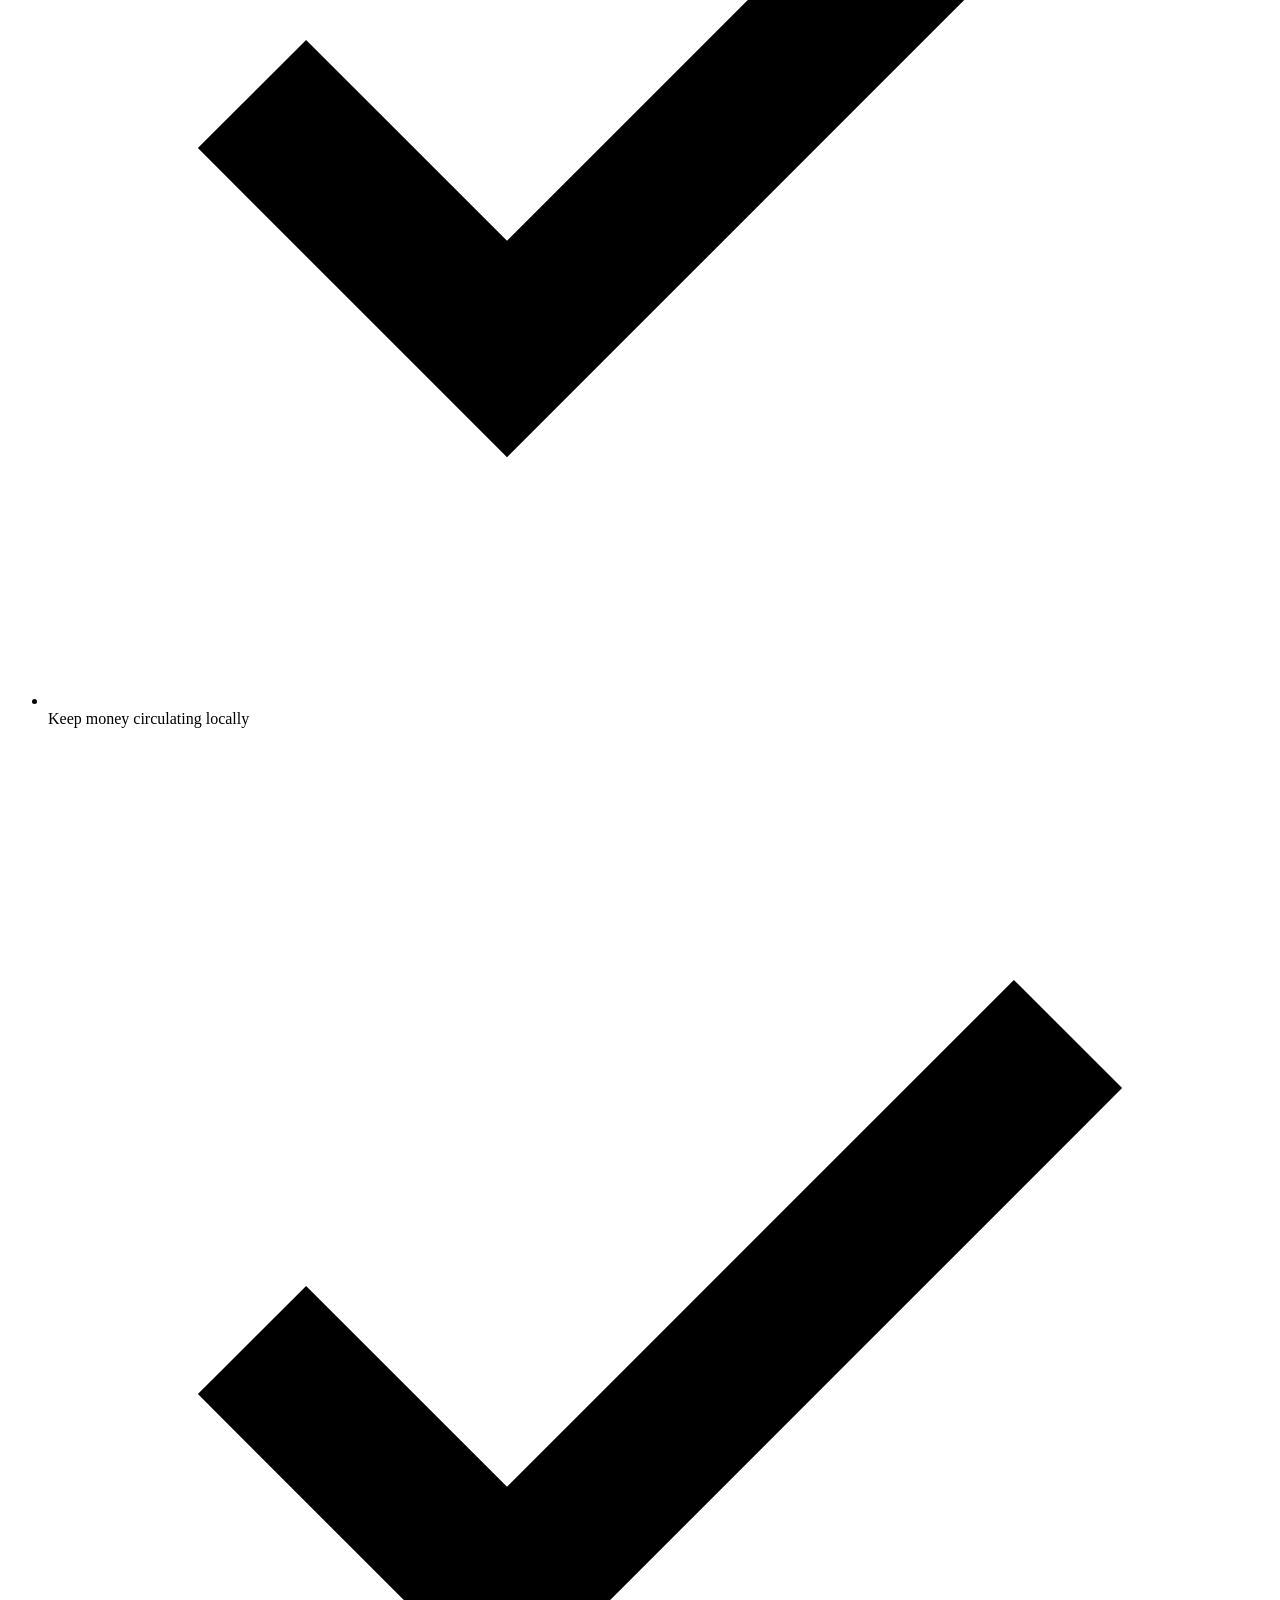
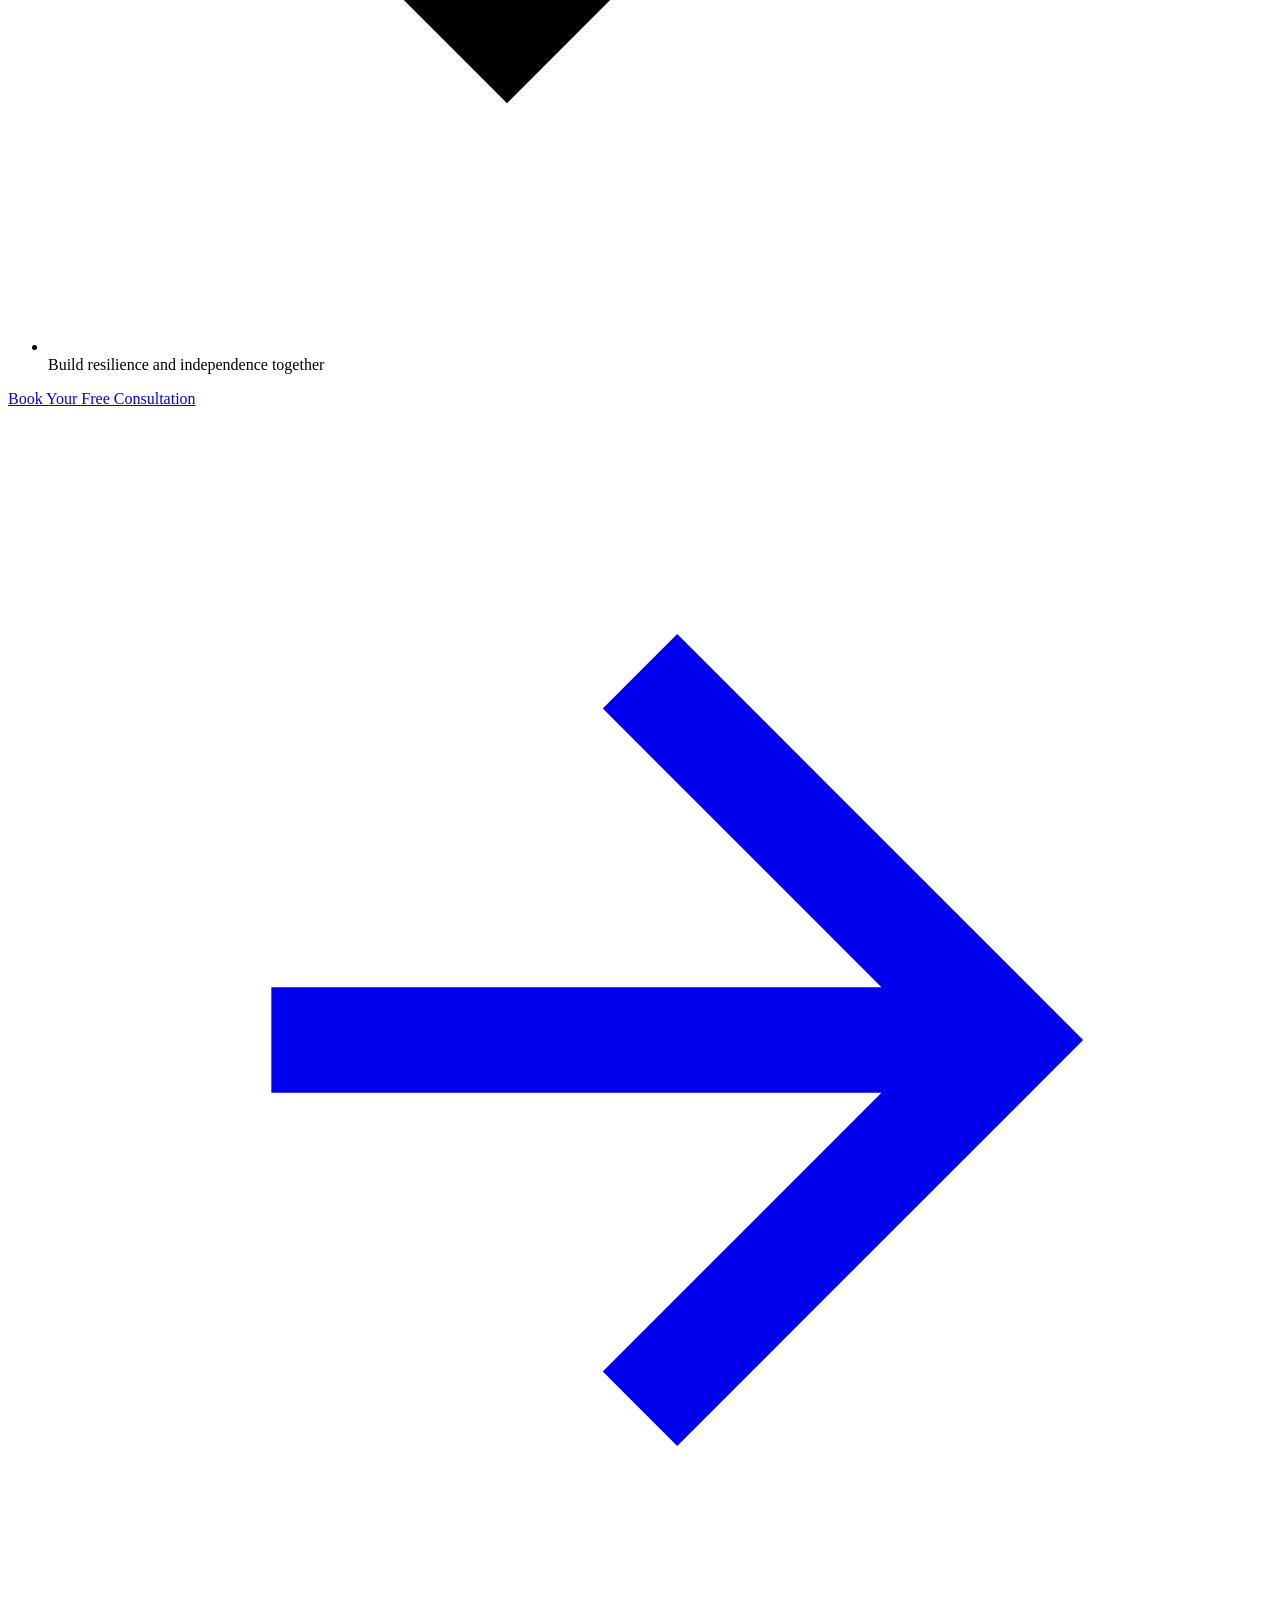
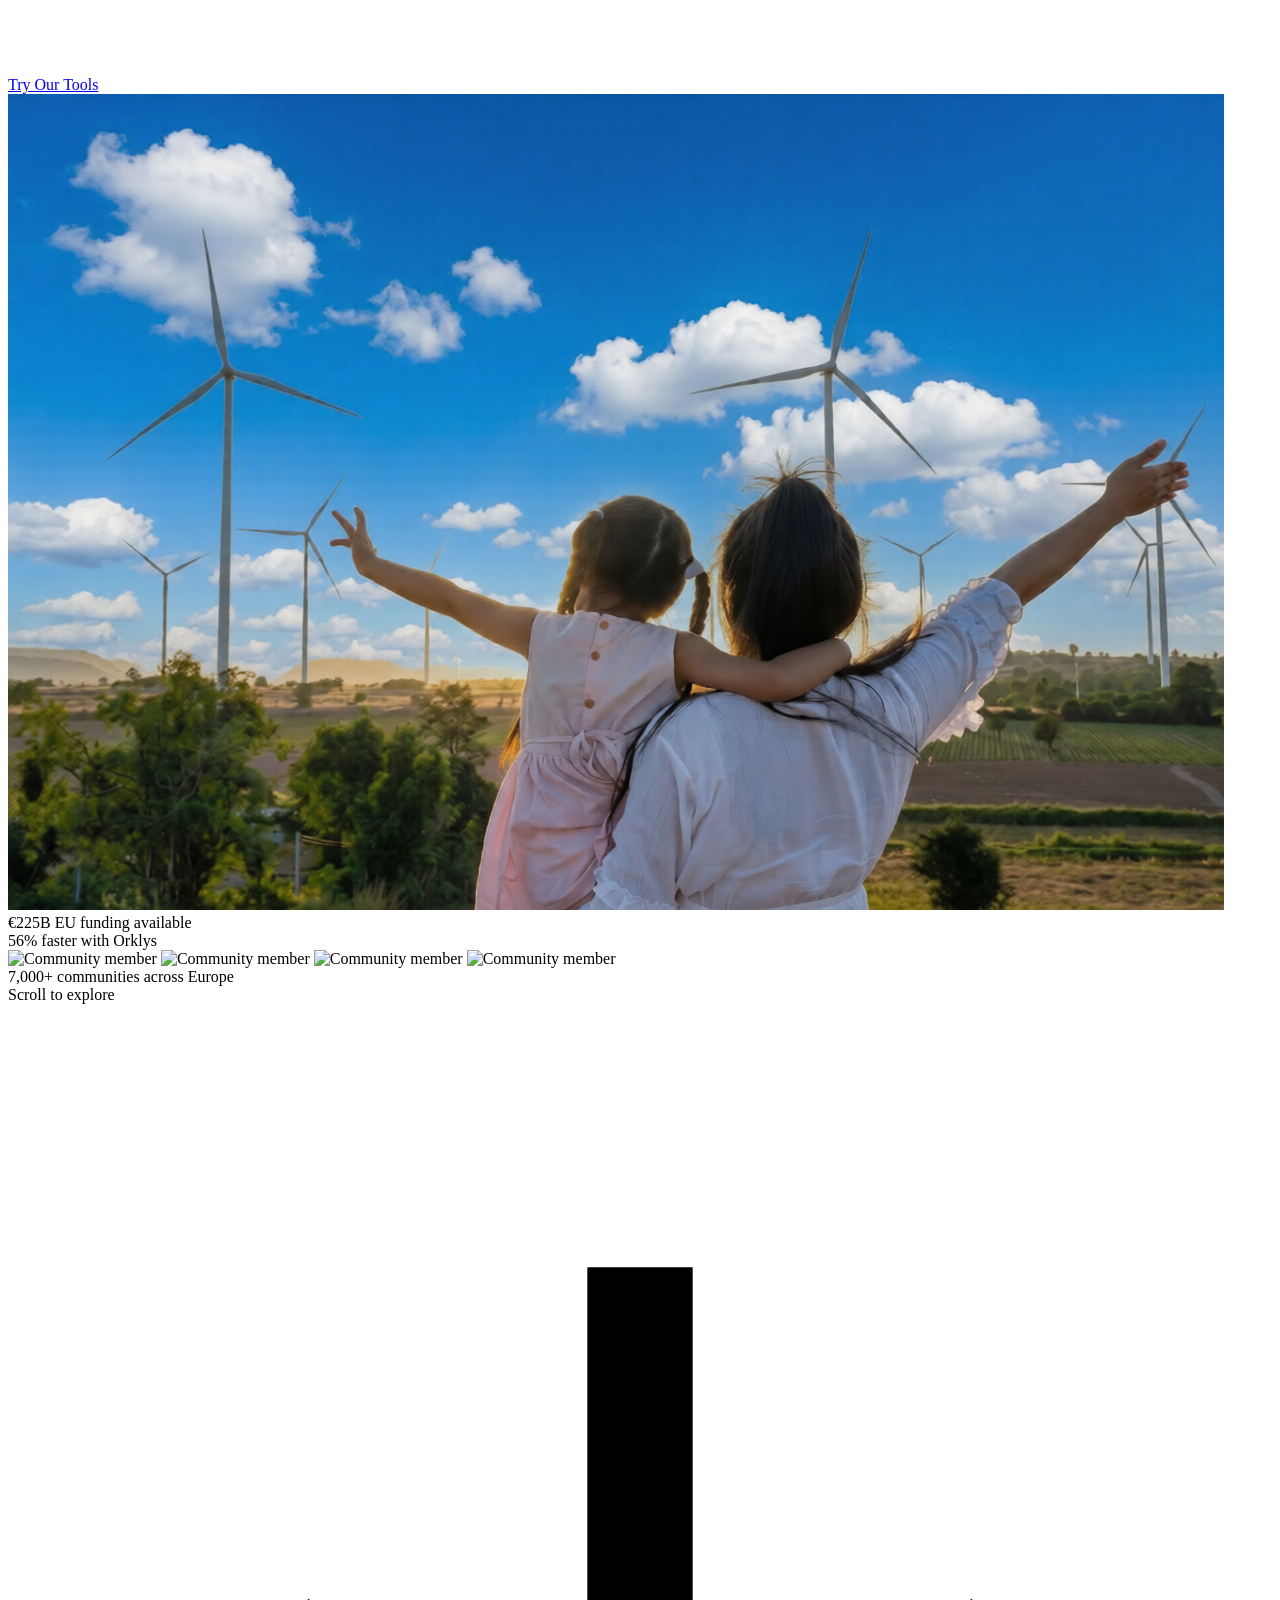
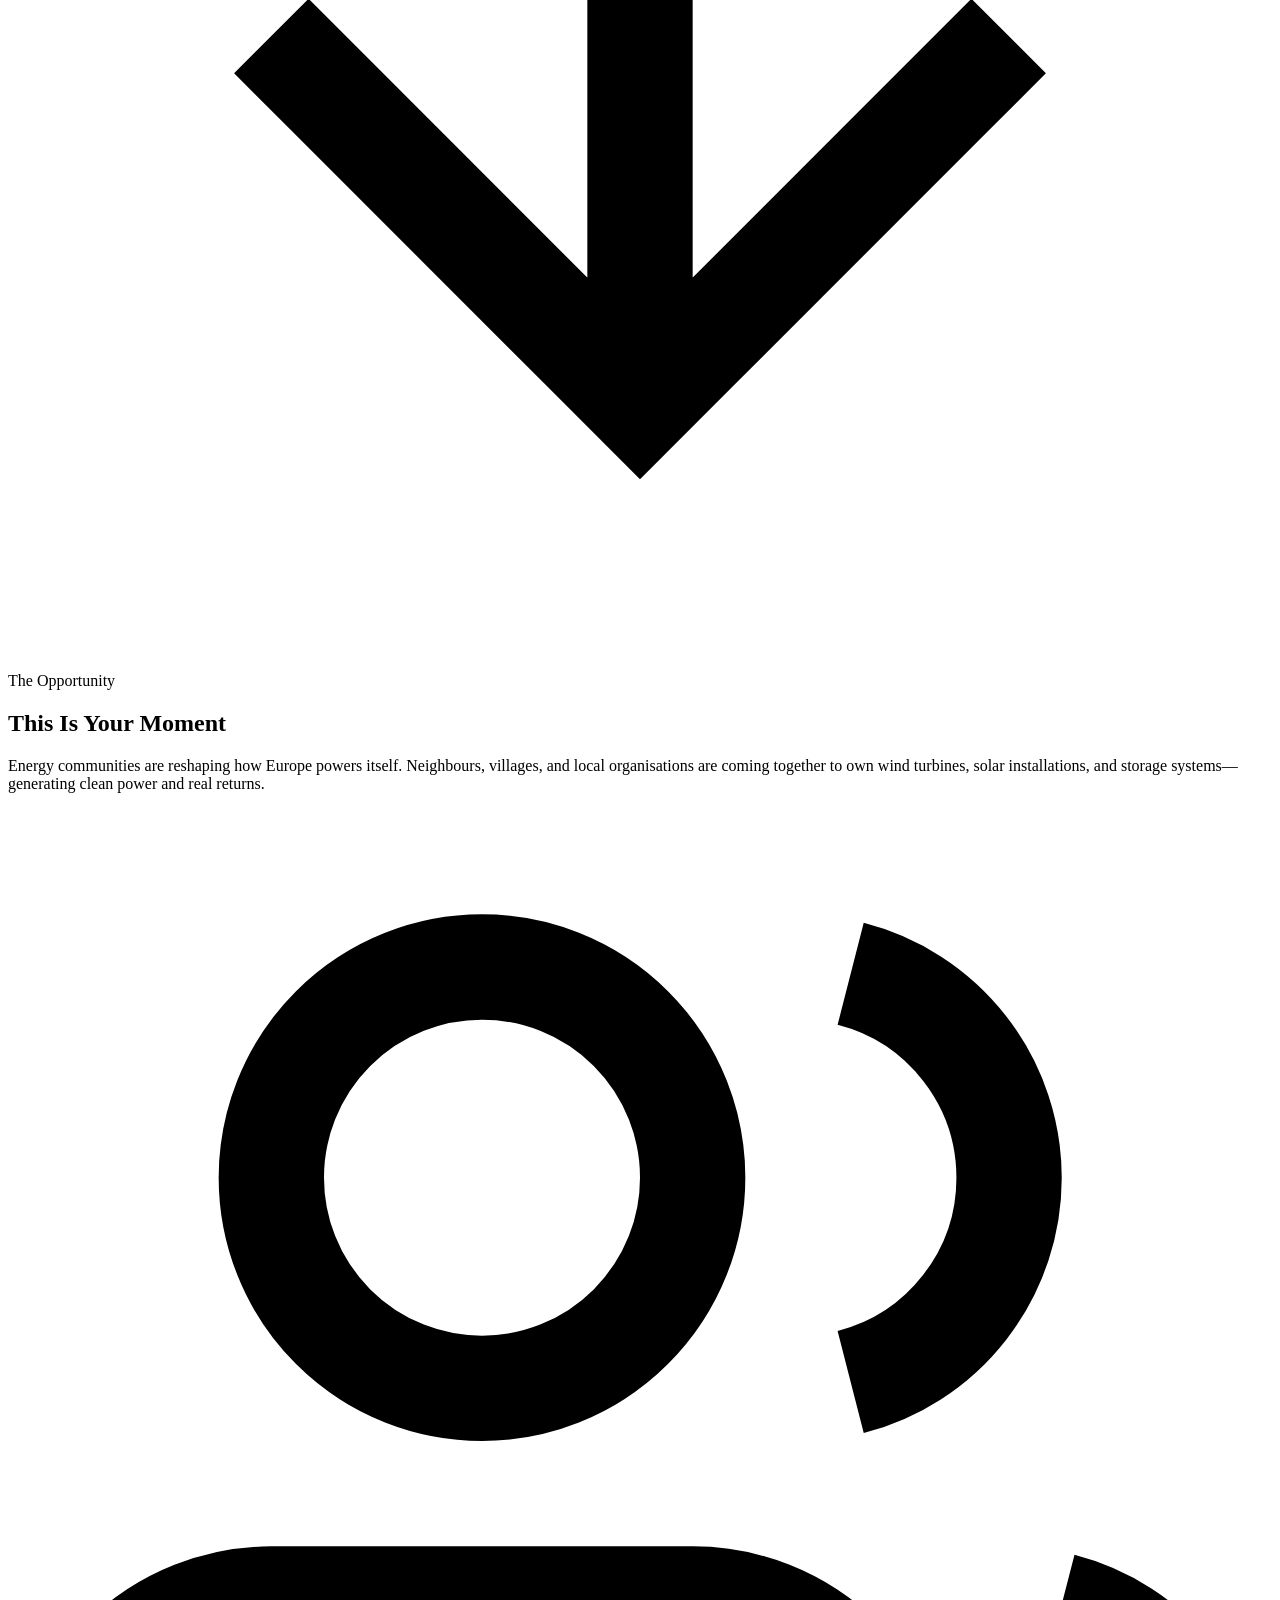
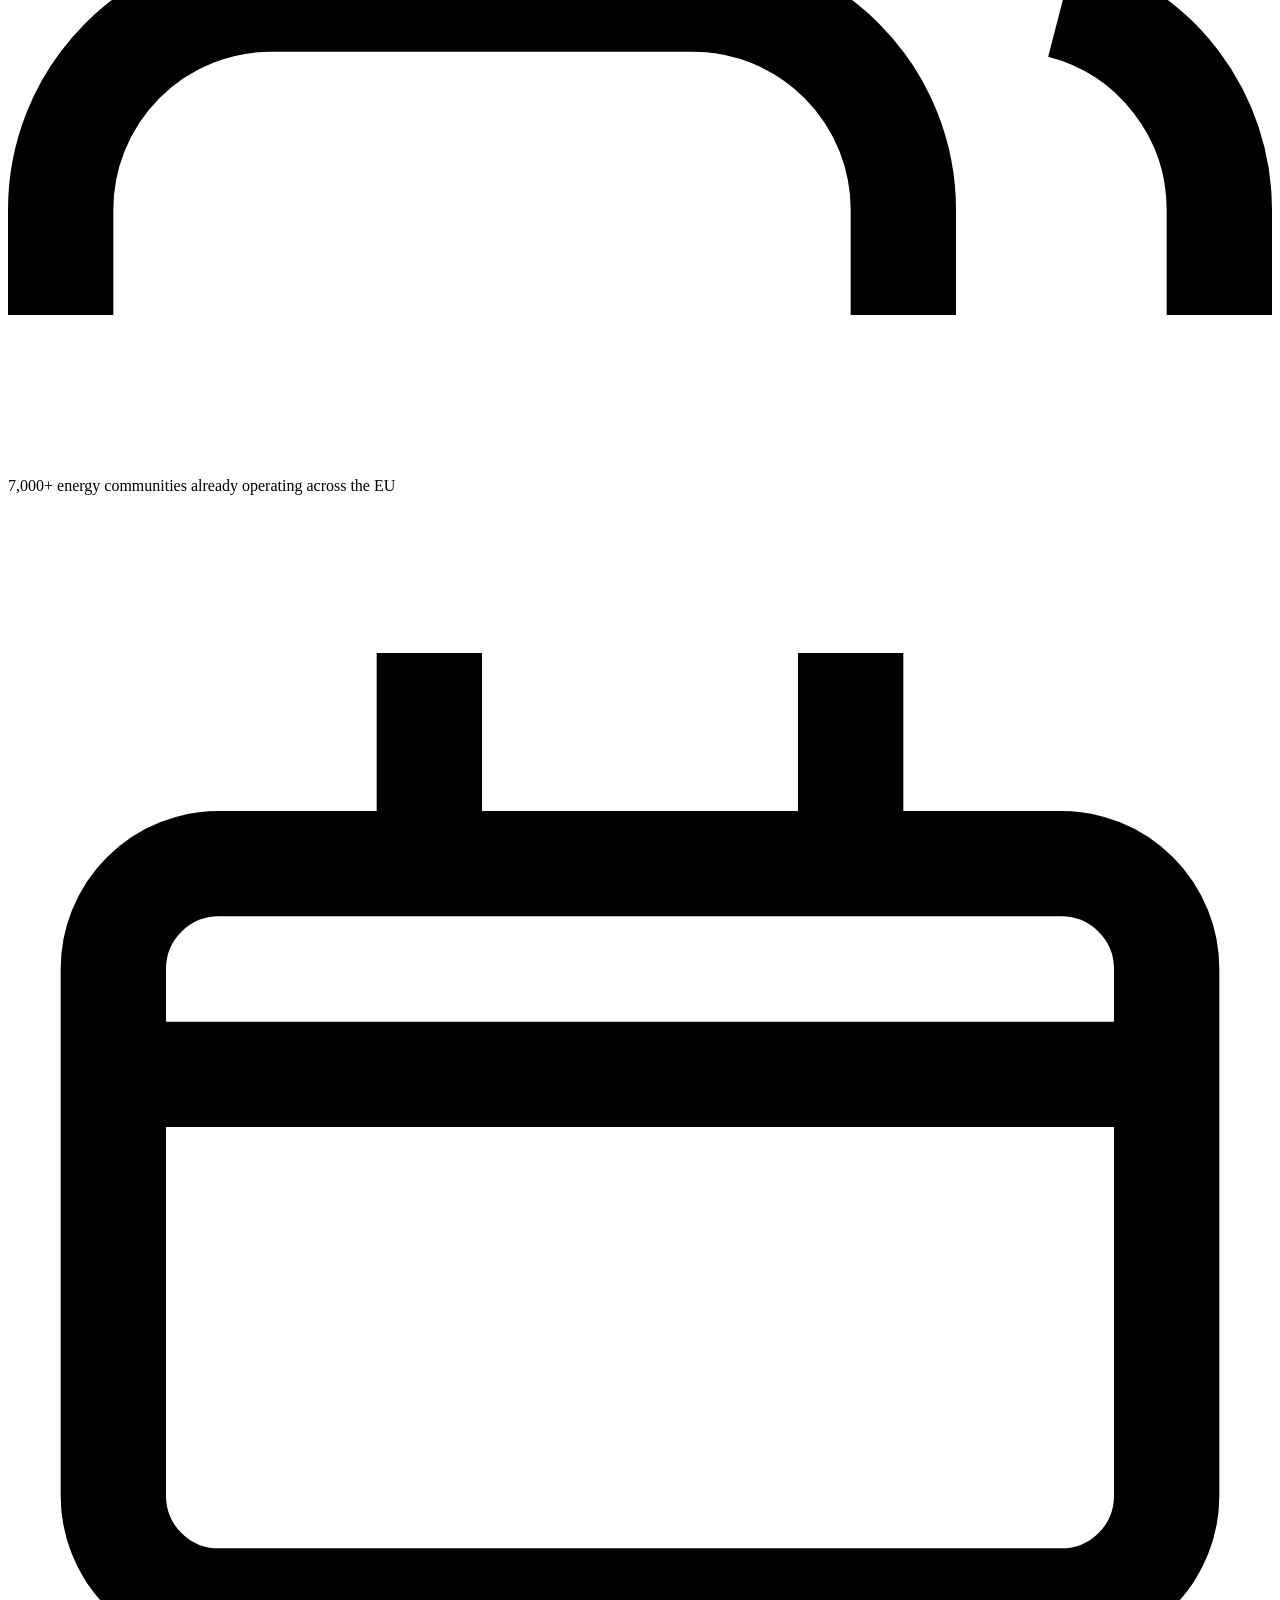
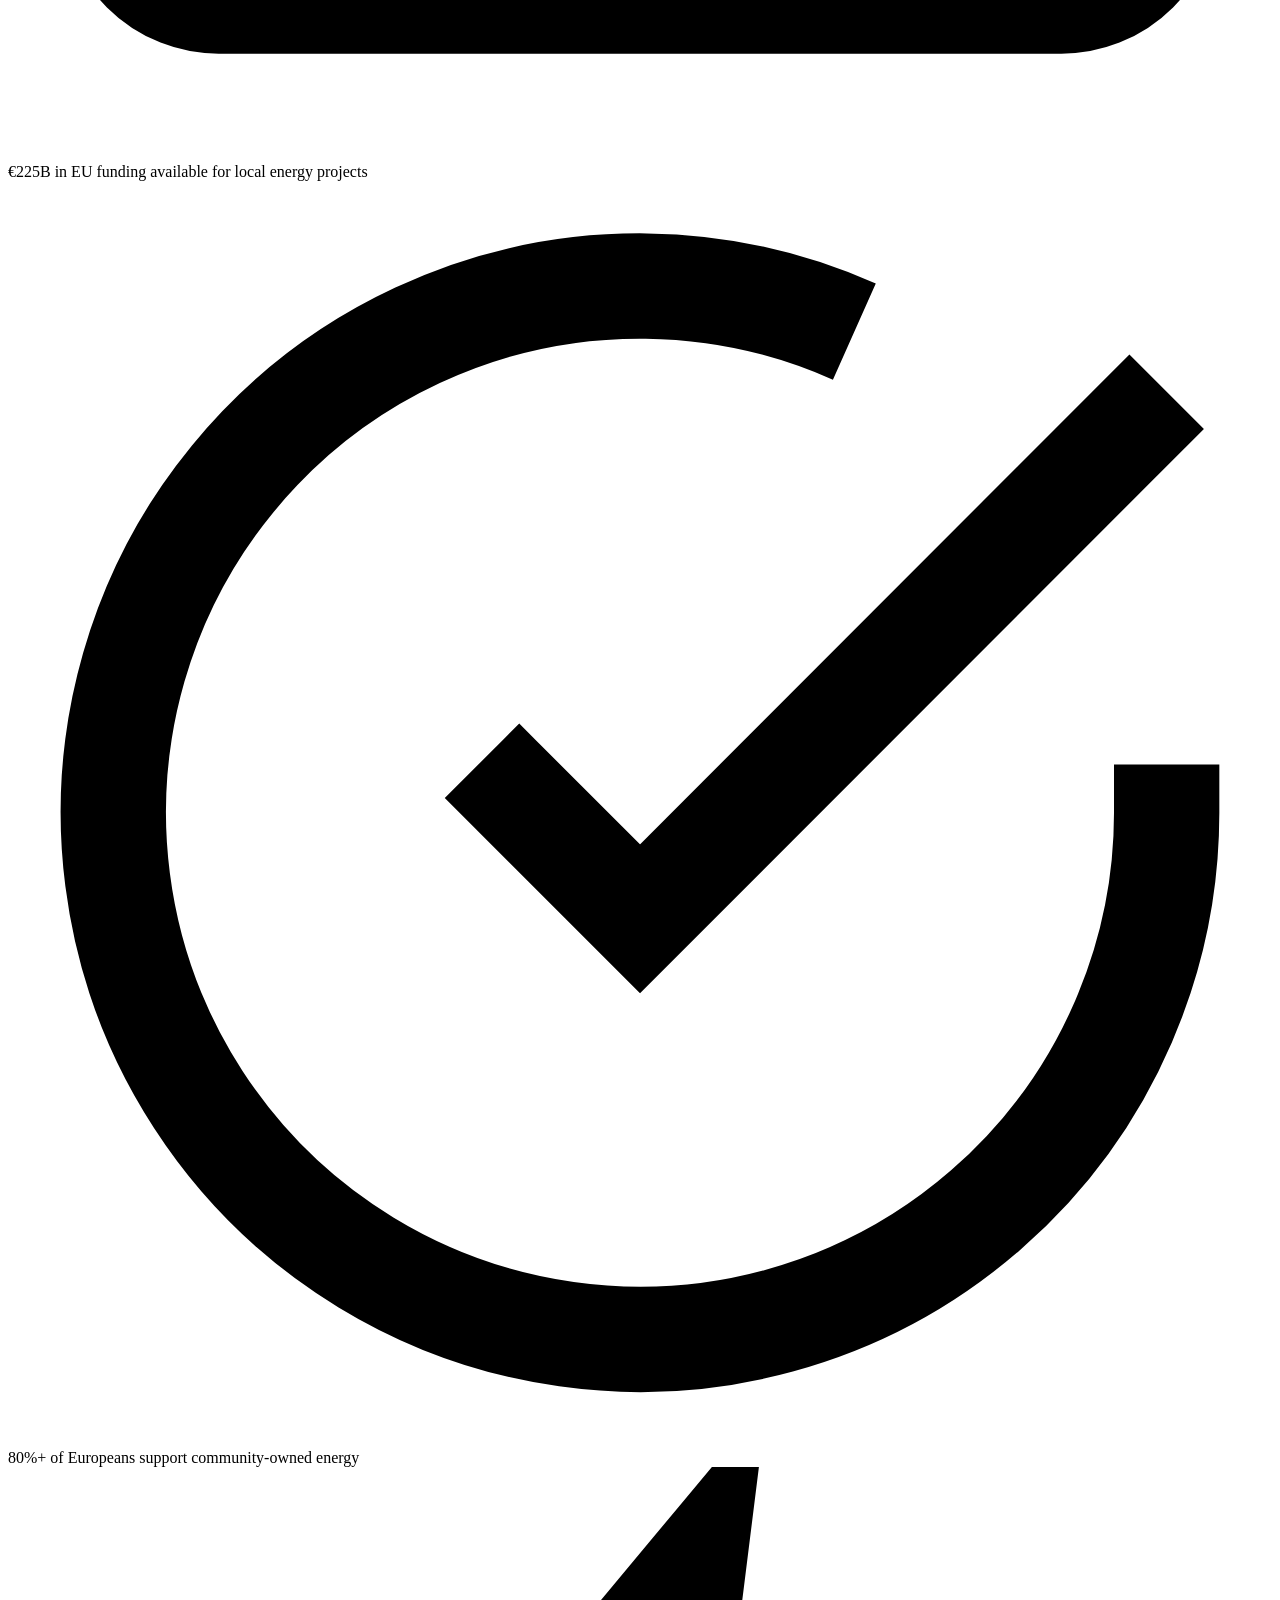
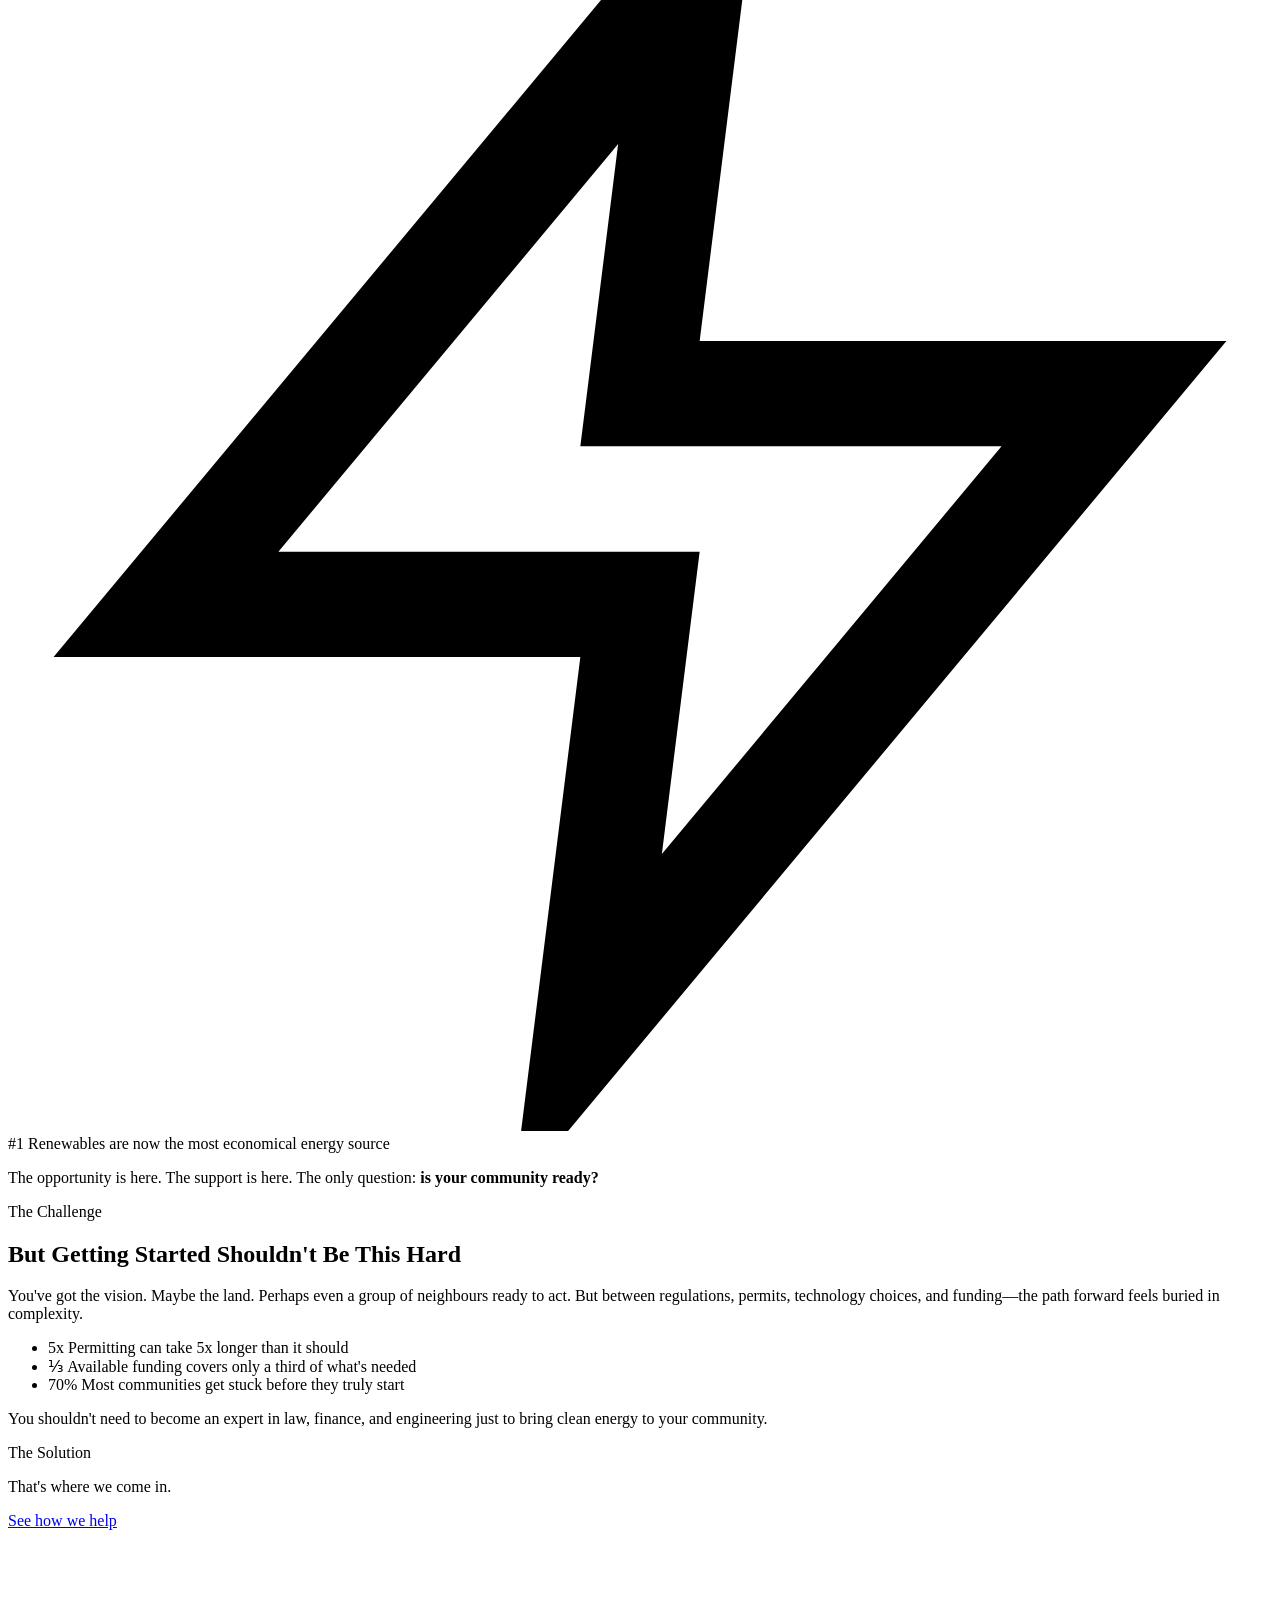
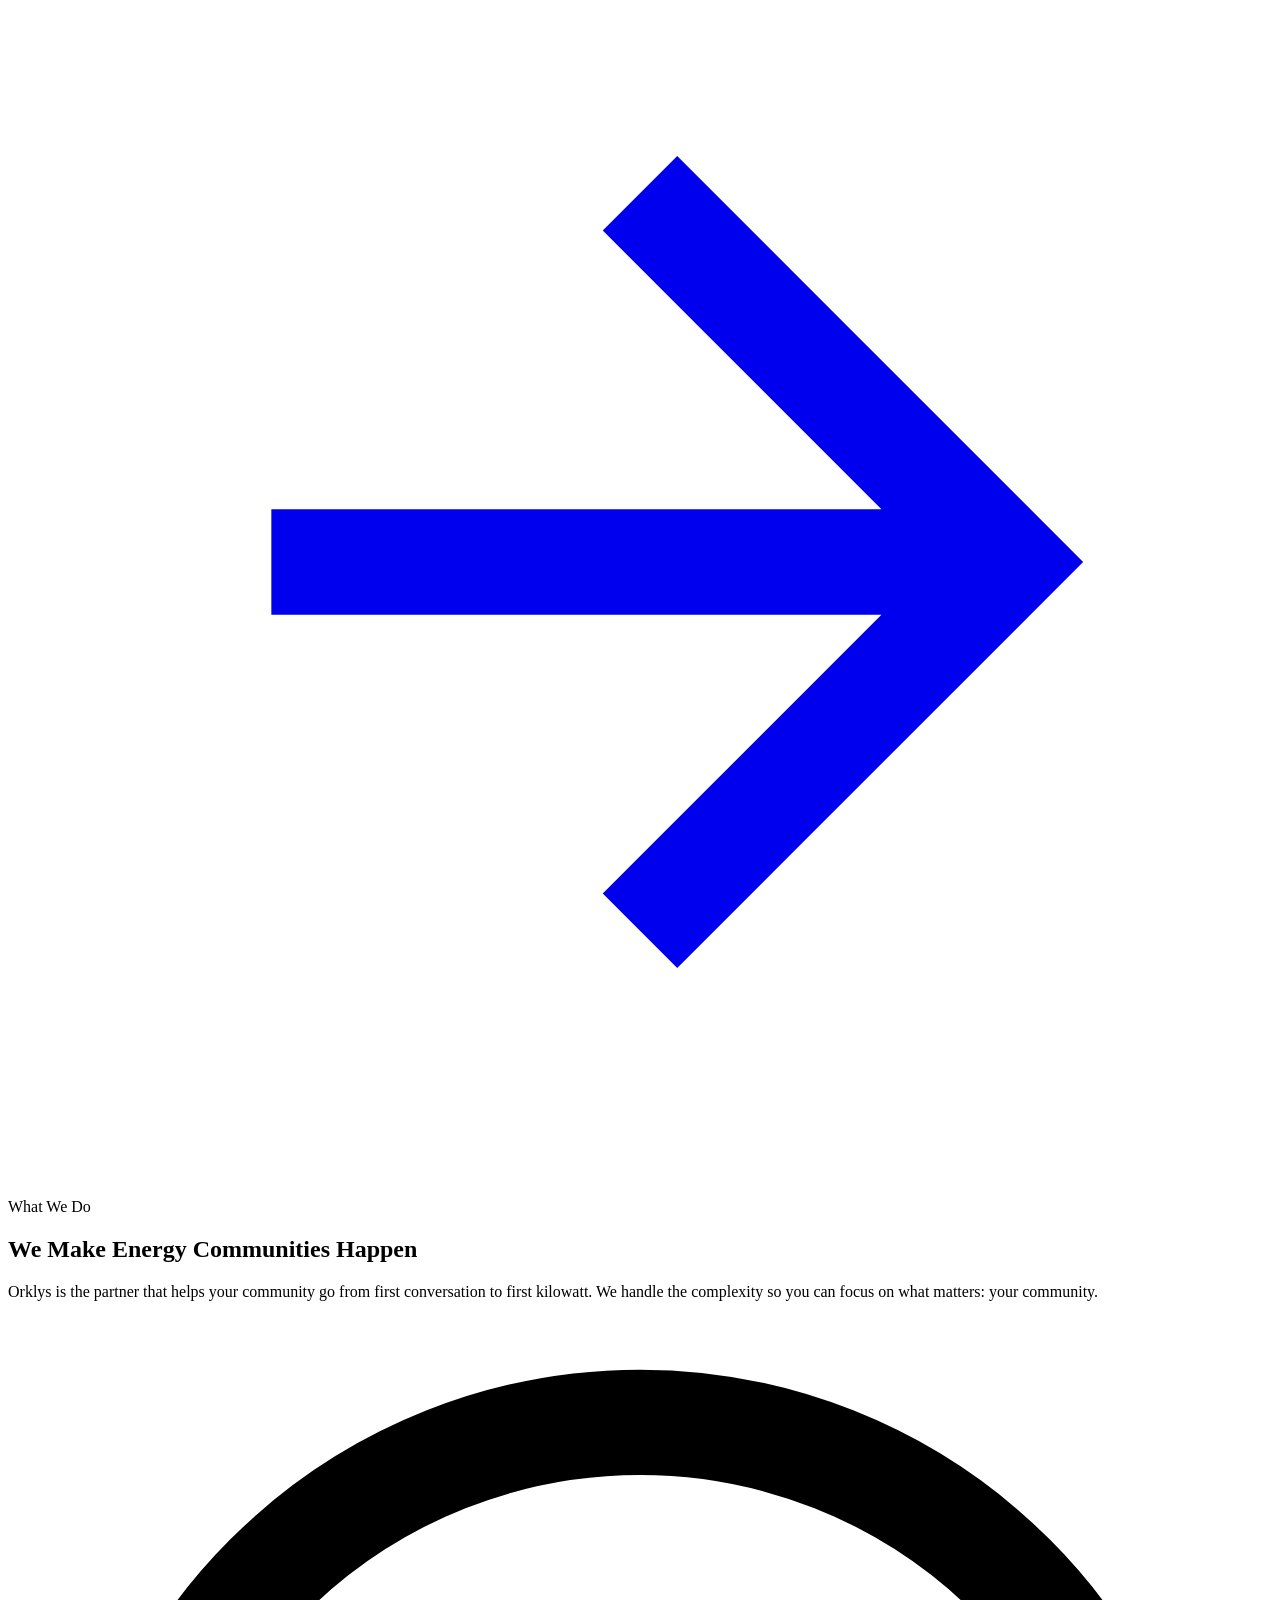
==== commit 9e3fc747: "Added more community friendly image" ====
--- a/pages/orklys-com-v2/index.html
+++ b/pages/orklys-com-v2/index.html
@@ -12,7 +12,7 @@
     <link rel="preconnect" href="https://fonts.googleapis.com" />
     <link rel="preconnect" href="https://fonts.gstatic.com" crossorigin />
     <link
-      href="https://fonts.googleapis.com/css2?family=Space+Grotesk:wght@400;500;600;700&family=DM+Sans:wght@400;500;600;700&display=swap"
+      href="https://fonts.googleapis.com/css2?family=Nunito:wght@400;500;600;700&family=Open+Sans:wght@400;500;600;700&display=swap"
       rel="stylesheet"
     />
   </head>
@@ -37,131 +37,138 @@
     <!-- Hero Section -->
     <section class="hero">
       <div class="hero-container">
-        <div class="hero-content">
+        <!-- Full-width headline -->
+        <div class="hero-headline">
           <h1 class="hero-title">
-            Your Community.<br />
-            Your Energy.<br />
-            <span class="title-accent">Your Future.</span>
+            Support an Energy Community,<br />
+            <span class="title-accent">or build one yourself.</span>
           </h1>
-
-          <p class="hero-subtitle">
-            Orklys helps communities across Europe plan, fund, and build
-            renewable energy projects—so you can own your power and keep the
-            value local.
-          </p>
-
-          <ul class="hero-benefits">
-            <li>
-              <svg
-                class="check-icon"
-                viewBox="0 0 24 24"
-                fill="none"
-                stroke="currentColor"
-                stroke-width="3"
-              >
-                <polyline points="20 6 9 17 4 12" />
-              </svg>
-              Own your energy production as a community
-            </li>
-            <li>
-              <svg
-                class="check-icon"
-                viewBox="0 0 24 24"
-                fill="none"
-                stroke="currentColor"
-                stroke-width="3"
-              >
-                <polyline points="20 6 9 17 4 12" />
-              </svg>
-              Lower bills and generate long-term returns
-            </li>
-            <li>
-              <svg
-                class="check-icon"
-                viewBox="0 0 24 24"
-                fill="none"
-                stroke="currentColor"
-                stroke-width="3"
-              >
-                <polyline points="20 6 9 17 4 12" />
-              </svg>
-              Keep money circulating locally
-            </li>
-            <li>
-              <svg
-                class="check-icon"
-                viewBox="0 0 24 24"
-                fill="none"
-                stroke="currentColor"
-                stroke-width="3"
-              >
-                <polyline points="20 6 9 17 4 12" />
-              </svg>
-              Build resilience and independence together
-            </li>
-          </ul>
-
-          <div class="hero-ctas">
-            <a href="#contact" class="btn btn-primary">
-              Book Your Free Consultation
-              <svg
-                class="btn-arrow"
-                viewBox="0 0 24 24"
-                fill="none"
-                stroke="currentColor"
-                stroke-width="2"
-              >
-                <path d="M5 12h14M12 5l7 7-7 7" />
-              </svg>
-            </a>
-            <a href="#tools" class="btn btn-outline">Try Our Tools</a>
-          </div>
-        </div>
-
-        <div class="hero-visual">
-          <div class="hero-image-wrapper">
-            <img
-              src="https://images.unsplash.com/photo-1732755736478-b707bbdac6b3?w=600&h=400&fit=crop"
-              alt="European countryside with wind turbines at sunset, showing a rural community landscape"
-              class="hero-image"
-            />
-            <div class="hero-image-overlay"></div>
-          </div>
-          <div class="floating-stat floating-stat-1">
-            <span class="floating-stat-value">€225B</span>
-            <span class="floating-stat-label">EU funding available</span>
-          </div>
-          <div class="floating-stat floating-stat-2">
-            <span class="floating-stat-value">56%</span>
-            <span class="floating-stat-label">faster with Orklys</span>
-          </div>
-          <div class="supporter-badge">
-            <div class="avatar-stack">
+        </div>
+
+        <!-- Two-column layout -->
+        <div class="hero-columns">
+          <!-- Left column: description, benefits, CTA -->
+          <div class="hero-content">
+            <p class="hero-subtitle">
+              Orklys helps communities across Europe plan, fund, and build
+              renewable energy projects—so you can own your power and keep the
+              value local.
+            </p>
+
+            <ul class="hero-benefits">
+              <li>
+                <svg
+                  class="check-icon"
+                  viewBox="0 0 24 24"
+                  fill="none"
+                  stroke="currentColor"
+                  stroke-width="3"
+                >
+                  <polyline points="20 6 9 17 4 12" />
+                </svg>
+                Own your energy production as a community
+              </li>
+              <li>
+                <svg
+                  class="check-icon"
+                  viewBox="0 0 24 24"
+                  fill="none"
+                  stroke="currentColor"
+                  stroke-width="3"
+                >
+                  <polyline points="20 6 9 17 4 12" />
+                </svg>
+                Lower bills and generate long-term returns
+              </li>
+              <li>
+                <svg
+                  class="check-icon"
+                  viewBox="0 0 24 24"
+                  fill="none"
+                  stroke="currentColor"
+                  stroke-width="3"
+                >
+                  <polyline points="20 6 9 17 4 12" />
+                </svg>
+                Keep money circulating locally
+              </li>
+              <li>
+                <svg
+                  class="check-icon"
+                  viewBox="0 0 24 24"
+                  fill="none"
+                  stroke="currentColor"
+                  stroke-width="3"
+                >
+                  <polyline points="20 6 9 17 4 12" />
+                </svg>
+                Build resilience and independence together
+              </li>
+            </ul>
+
+            <div class="hero-ctas">
+              <a href="#contact" class="btn btn-primary">
+                Book Your Free Consultation
+                <svg
+                  class="btn-arrow"
+                  viewBox="0 0 24 24"
+                  fill="none"
+                  stroke="currentColor"
+                  stroke-width="2"
+                >
+                  <path d="M5 12h14M12 5l7 7-7 7" />
+                </svg>
+              </a>
+              <a href="#tools" class="btn btn-outline">Try Our Tools</a>
+            </div>
+          </div>
+
+          <!-- Right column: image and numbers -->
+          <div class="hero-visual">
+            <div class="hero-image-wrapper">
               <img
-                src="https://images.unsplash.com/photo-1507003211169-0a1dd7228f2d?w=100&h=100&fit=crop&crop=face"
-                alt="Community member"
-                class="avatar"
+                src="assets/community-eletricity.png"
+                alt="European countryside with wind turbines at sunset, showing a rural community landscape"
+                class="hero-image"
               />
-              <img
-                src="https://images.unsplash.com/photo-1494790108377-be9c29b29330?w=100&h=100&fit=crop&crop=face"
-                alt="Community member"
-                class="avatar"
-              />
-              <img
-                src="https://images.unsplash.com/photo-1500648767791-00dcc994a43e?w=100&h=100&fit=crop&crop=face"
-                alt="Community member"
-                class="avatar"
-              />
-              <img
-                src="https://images.unsplash.com/photo-1438761681033-6461ffad8d80?w=100&h=100&fit=crop&crop=face"
-                alt="Community member"
-                class="avatar"
-              />
-            </div>
-            <span class="supporter-count"
-              ><span class="supporter-count-number">7,000+</span> communities
-              across Europe</span
-            >
+              <div class="hero-image-overlay"></div>
+            </div>
+            <div class="floating-stat floating-stat-1">
+              <span class="floating-stat-value">€225B</span>
+              <span class="floating-stat-label">EU funding available</span>
+            </div>
+            <div class="floating-stat floating-stat-2">
+              <span class="floating-stat-value">56%</span>
+              <span class="floating-stat-label">faster with Orklys</span>
+            </div>
+            <div class="supporter-badge">
+              <div class="avatar-stack">
+                <img
+                  src="https://images.unsplash.com/photo-1507003211169-0a1dd7228f2d?w=100&h=100&fit=crop&crop=face"
+                  alt="Community member"
+                  class="avatar"
+                />
+                <img
+                  src="https://images.unsplash.com/photo-1494790108377-be9c29b29330?w=100&h=100&fit=crop&crop=face"
+                  alt="Community member"
+                  class="avatar"
+                />
+                <img
+                  src="https://images.unsplash.com/photo-1500648767791-00dcc994a43e?w=100&h=100&fit=crop&crop=face"
+                  alt="Community member"
+                  class="avatar"
+                />
+                <img
+                  src="https://images.unsplash.com/photo-1438761681033-6461ffad8d80?w=100&h=100&fit=crop&crop=face"
+                  alt="Community member"
+                  class="avatar"
+                />
+              </div>
+              <span class="supporter-count"
+                ><span class="supporter-count-number">7,000+</span> communities
+                across Europe</span
+              >
+            </div>
           </div>
         </div>
       </div>
